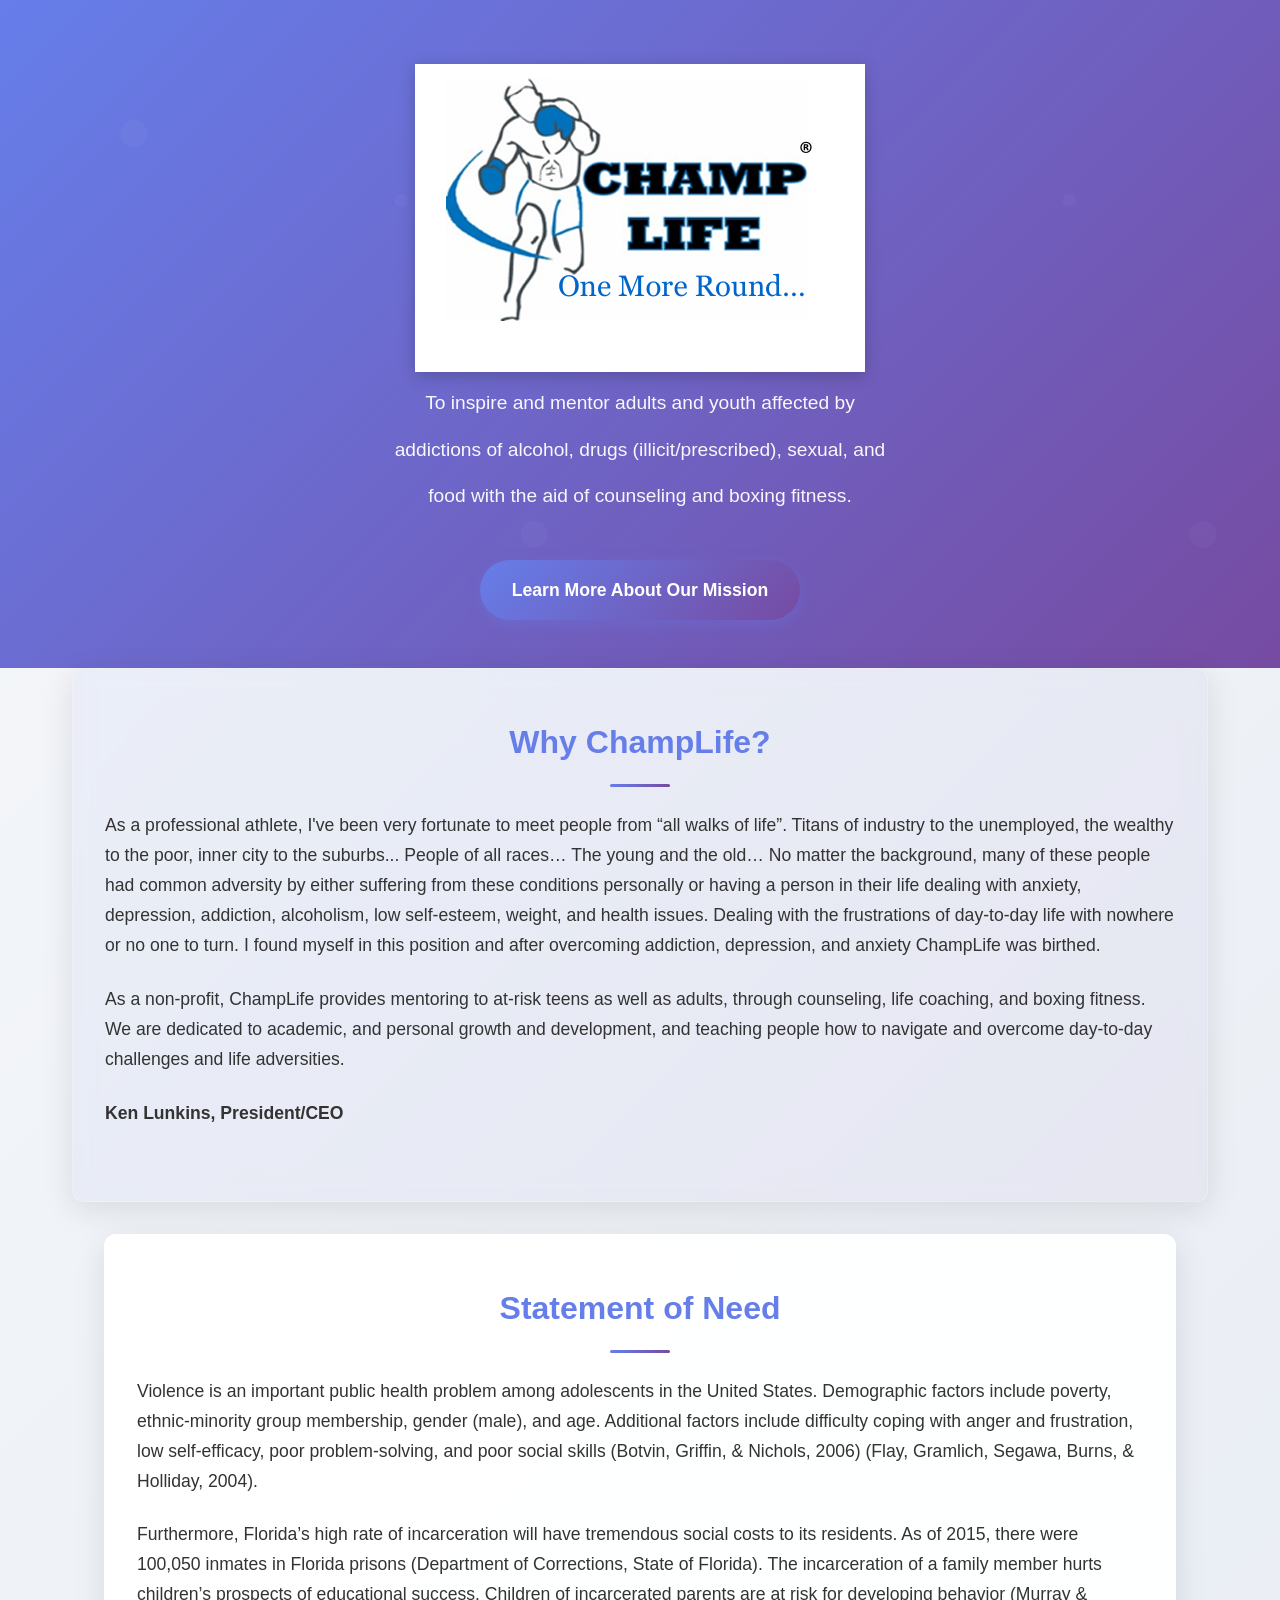
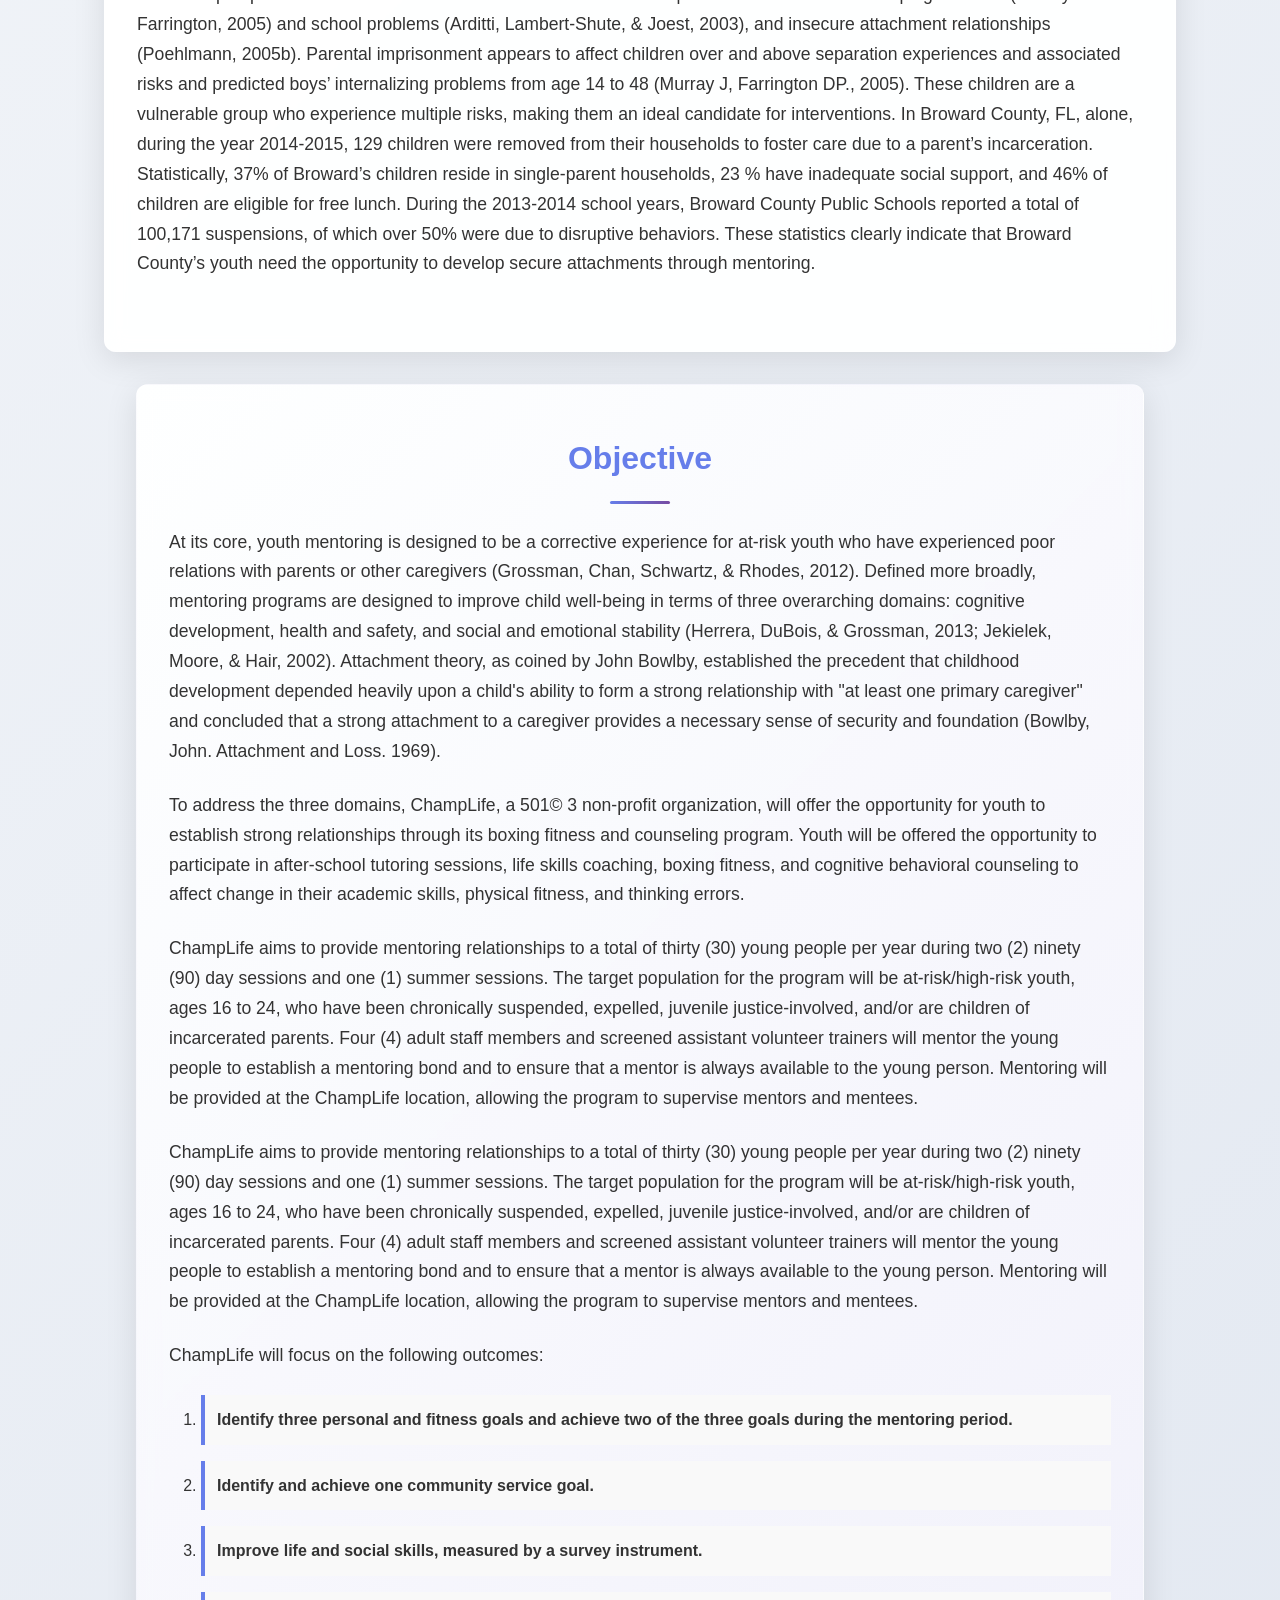
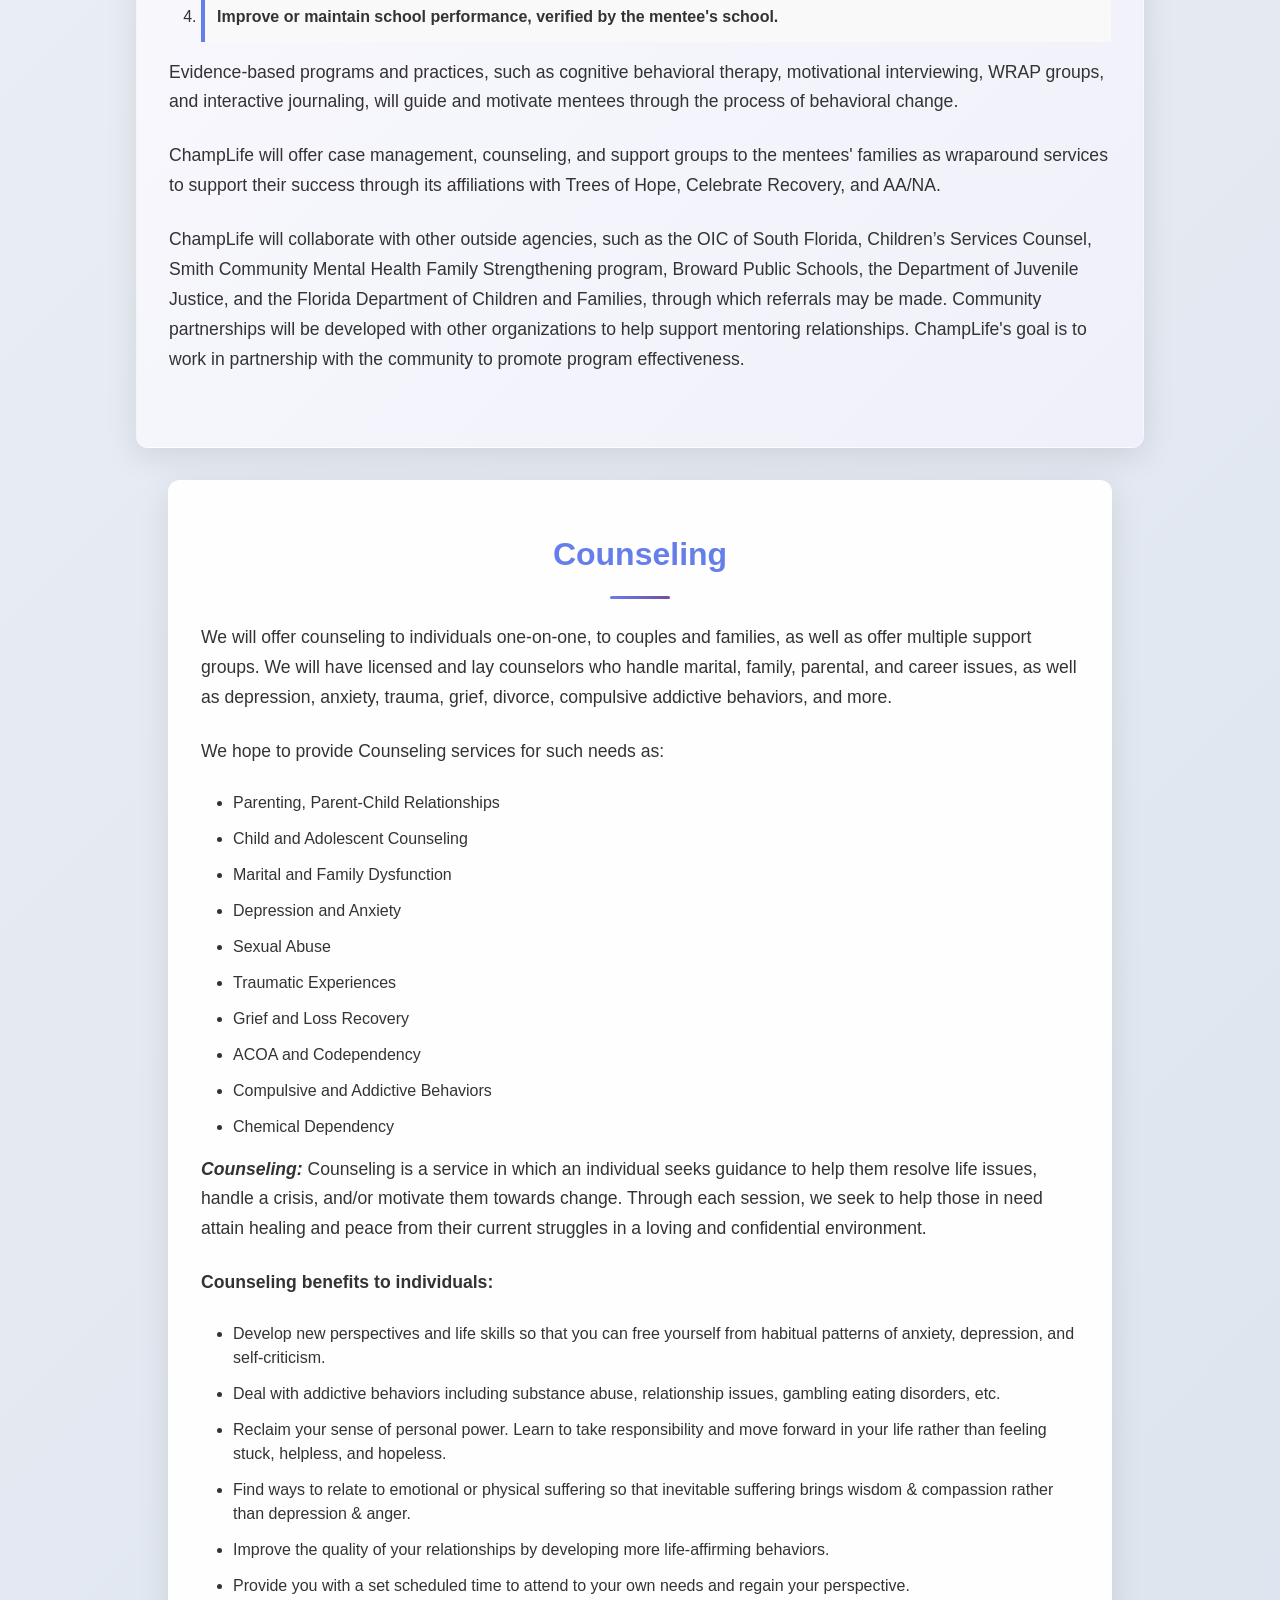
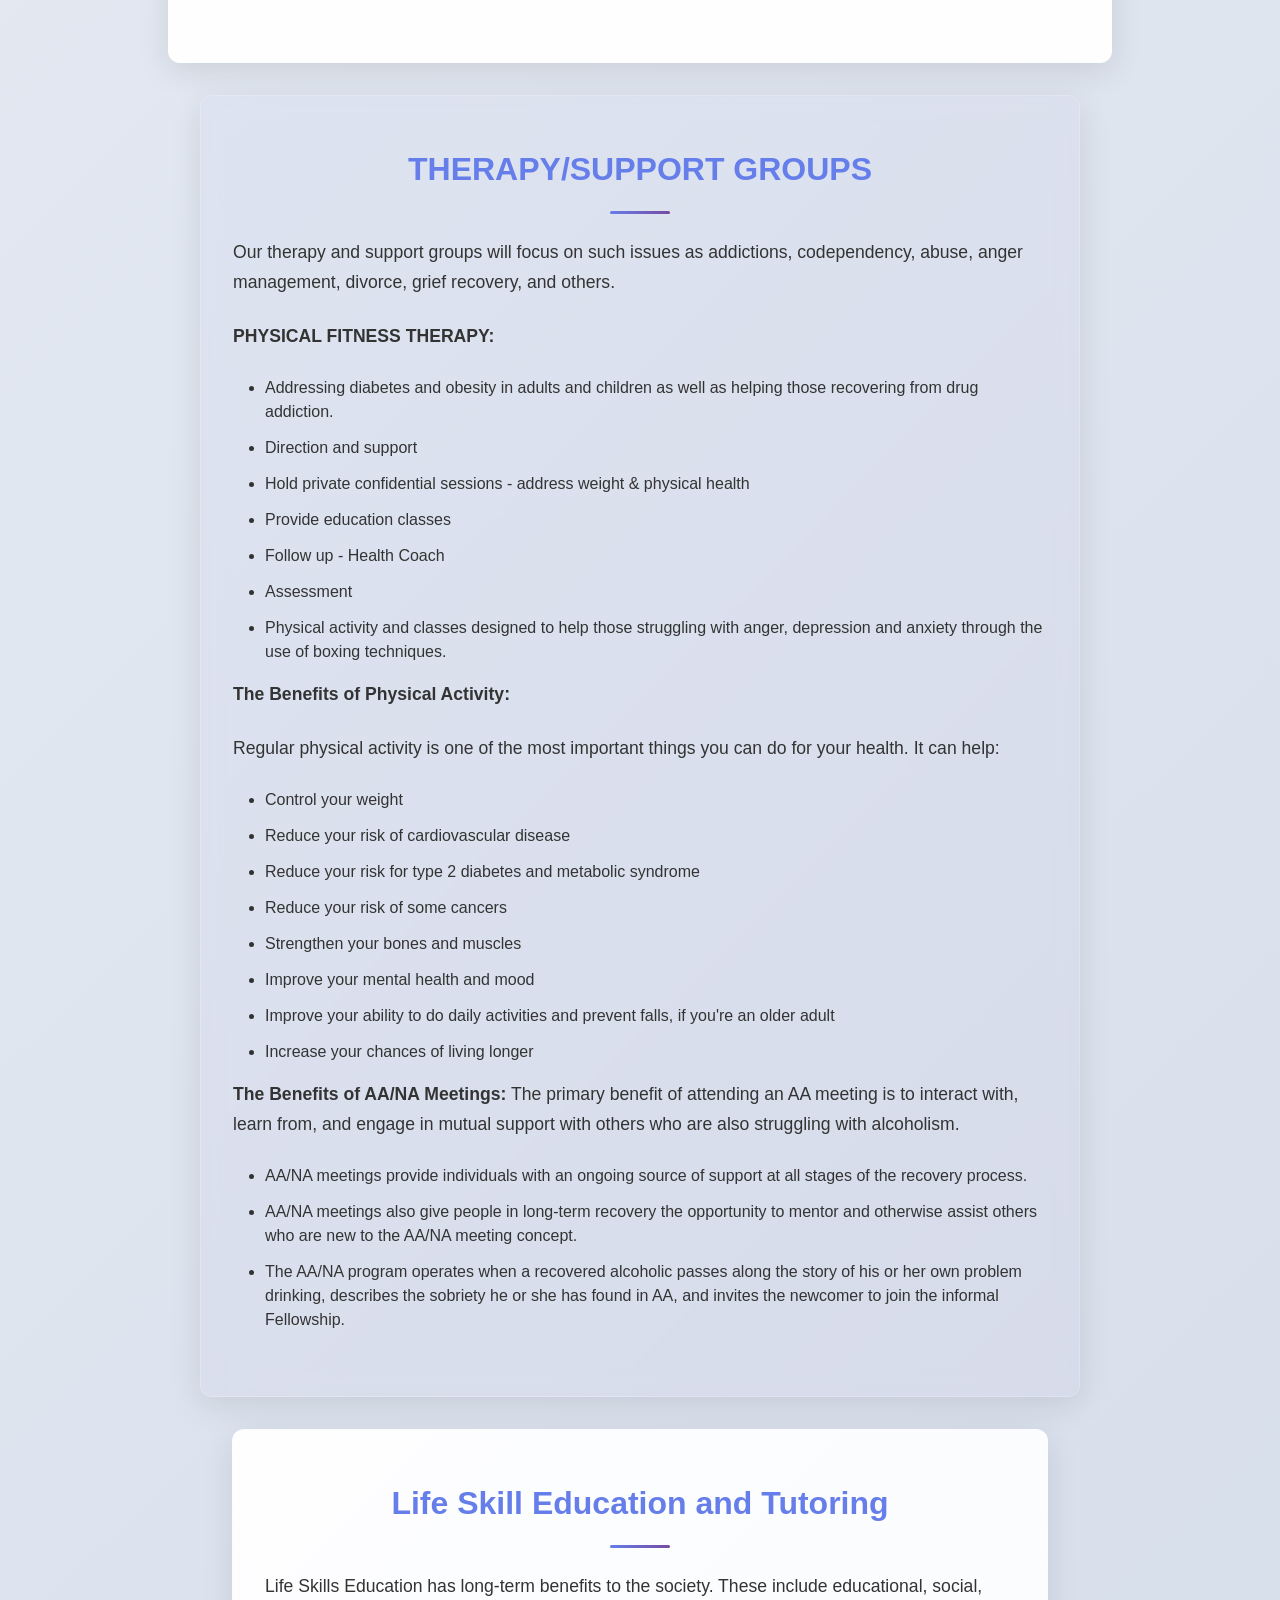
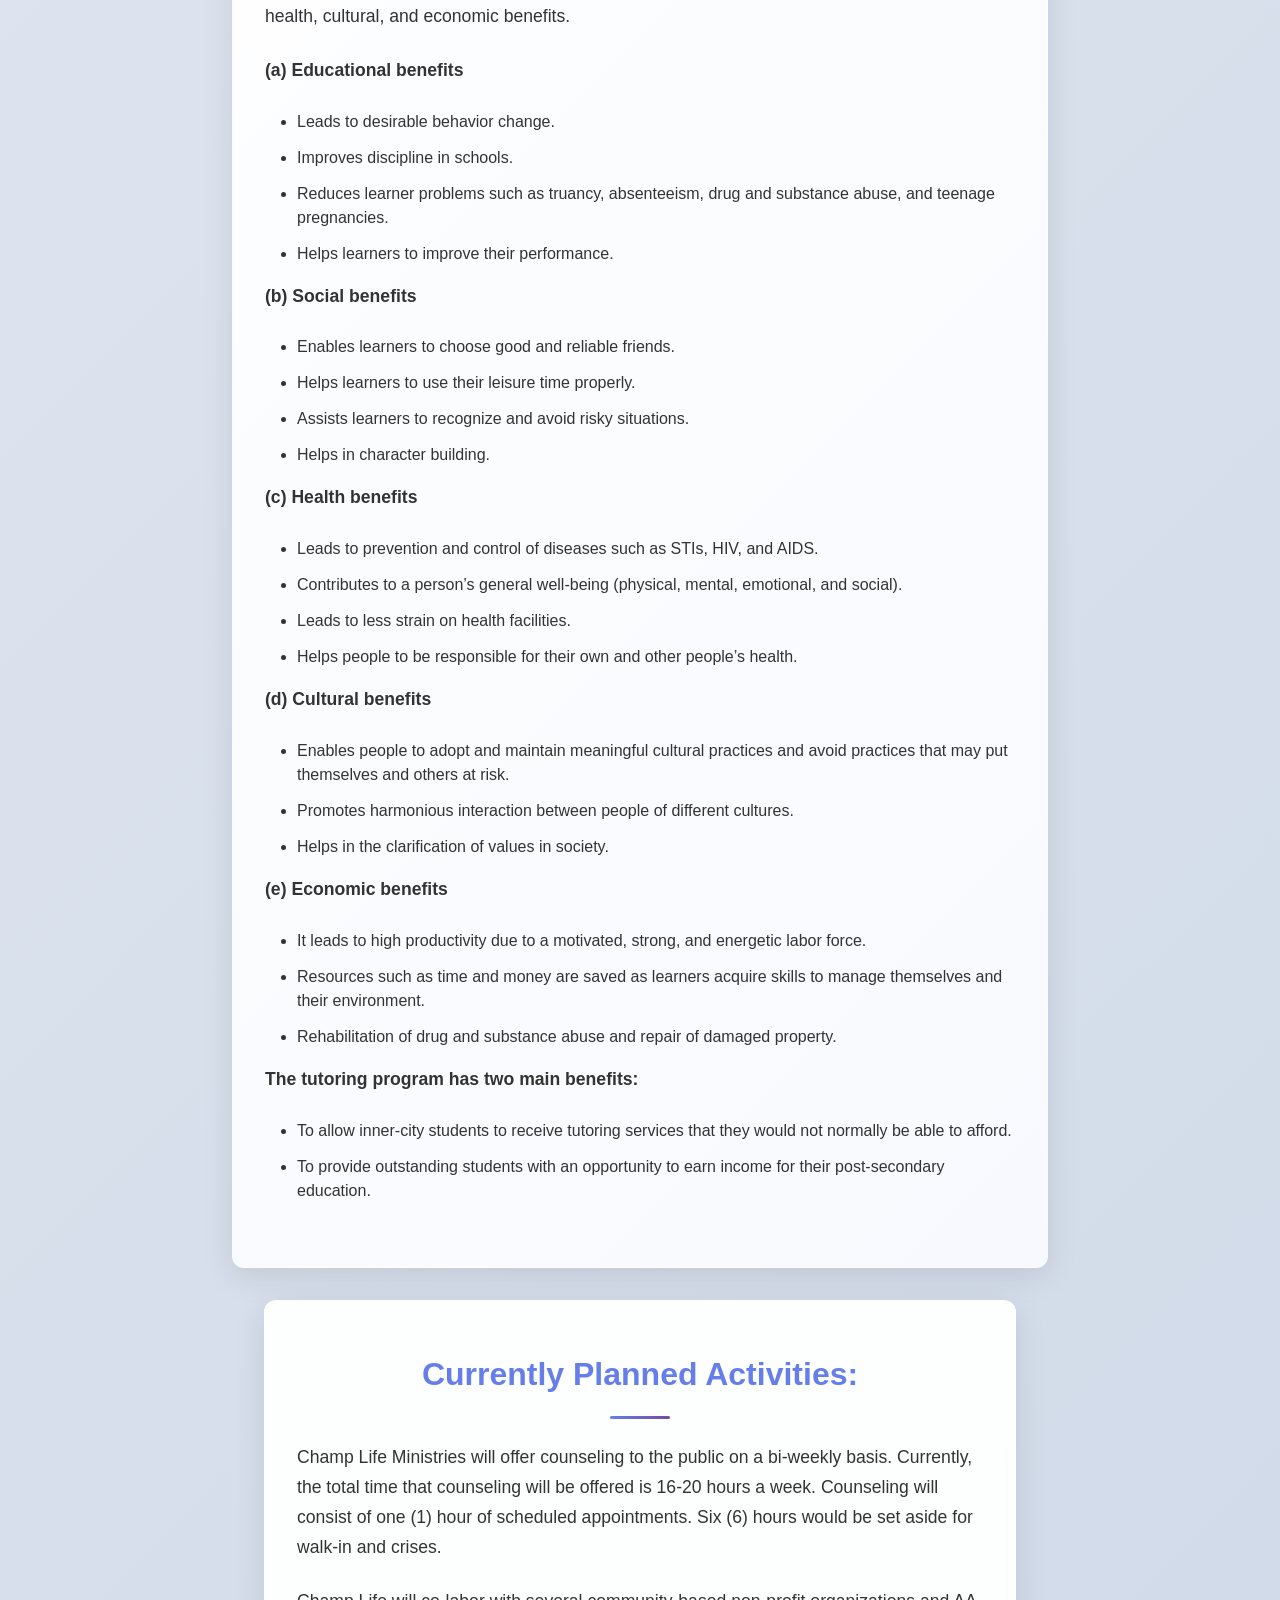
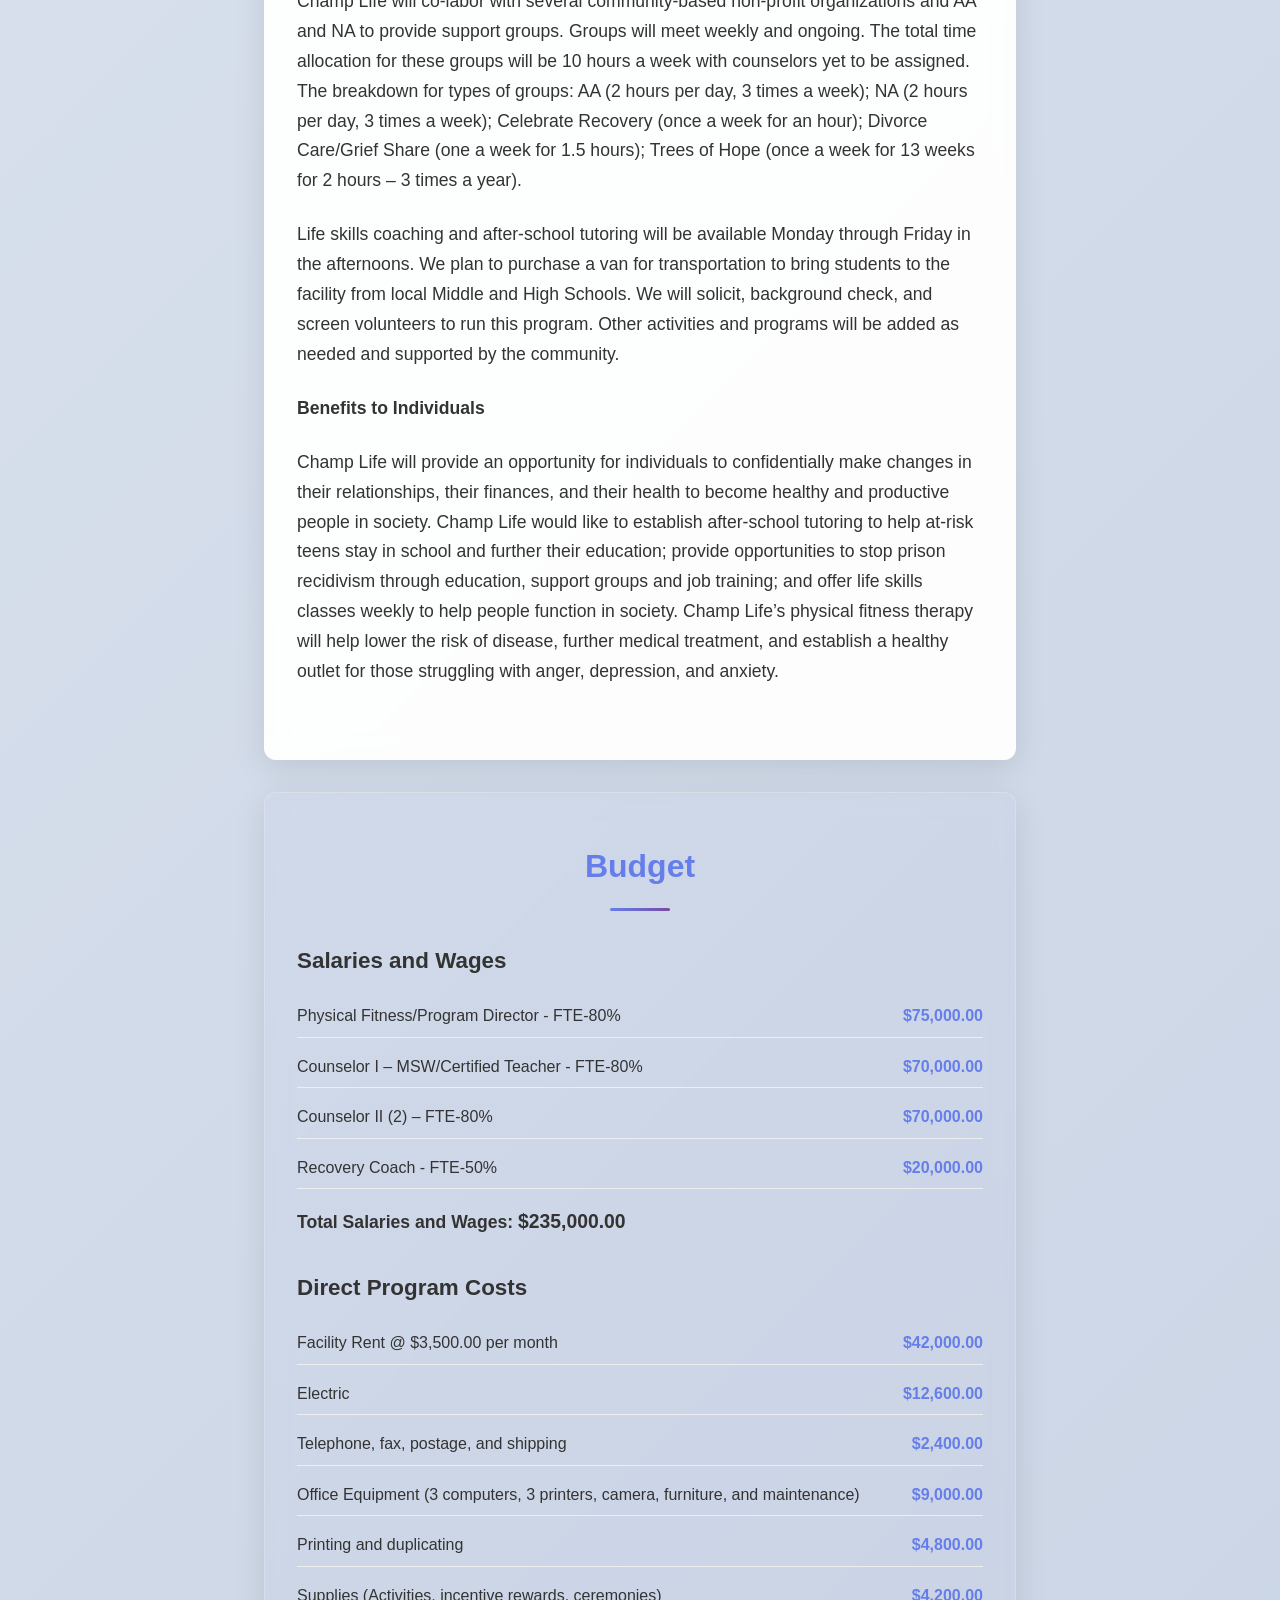
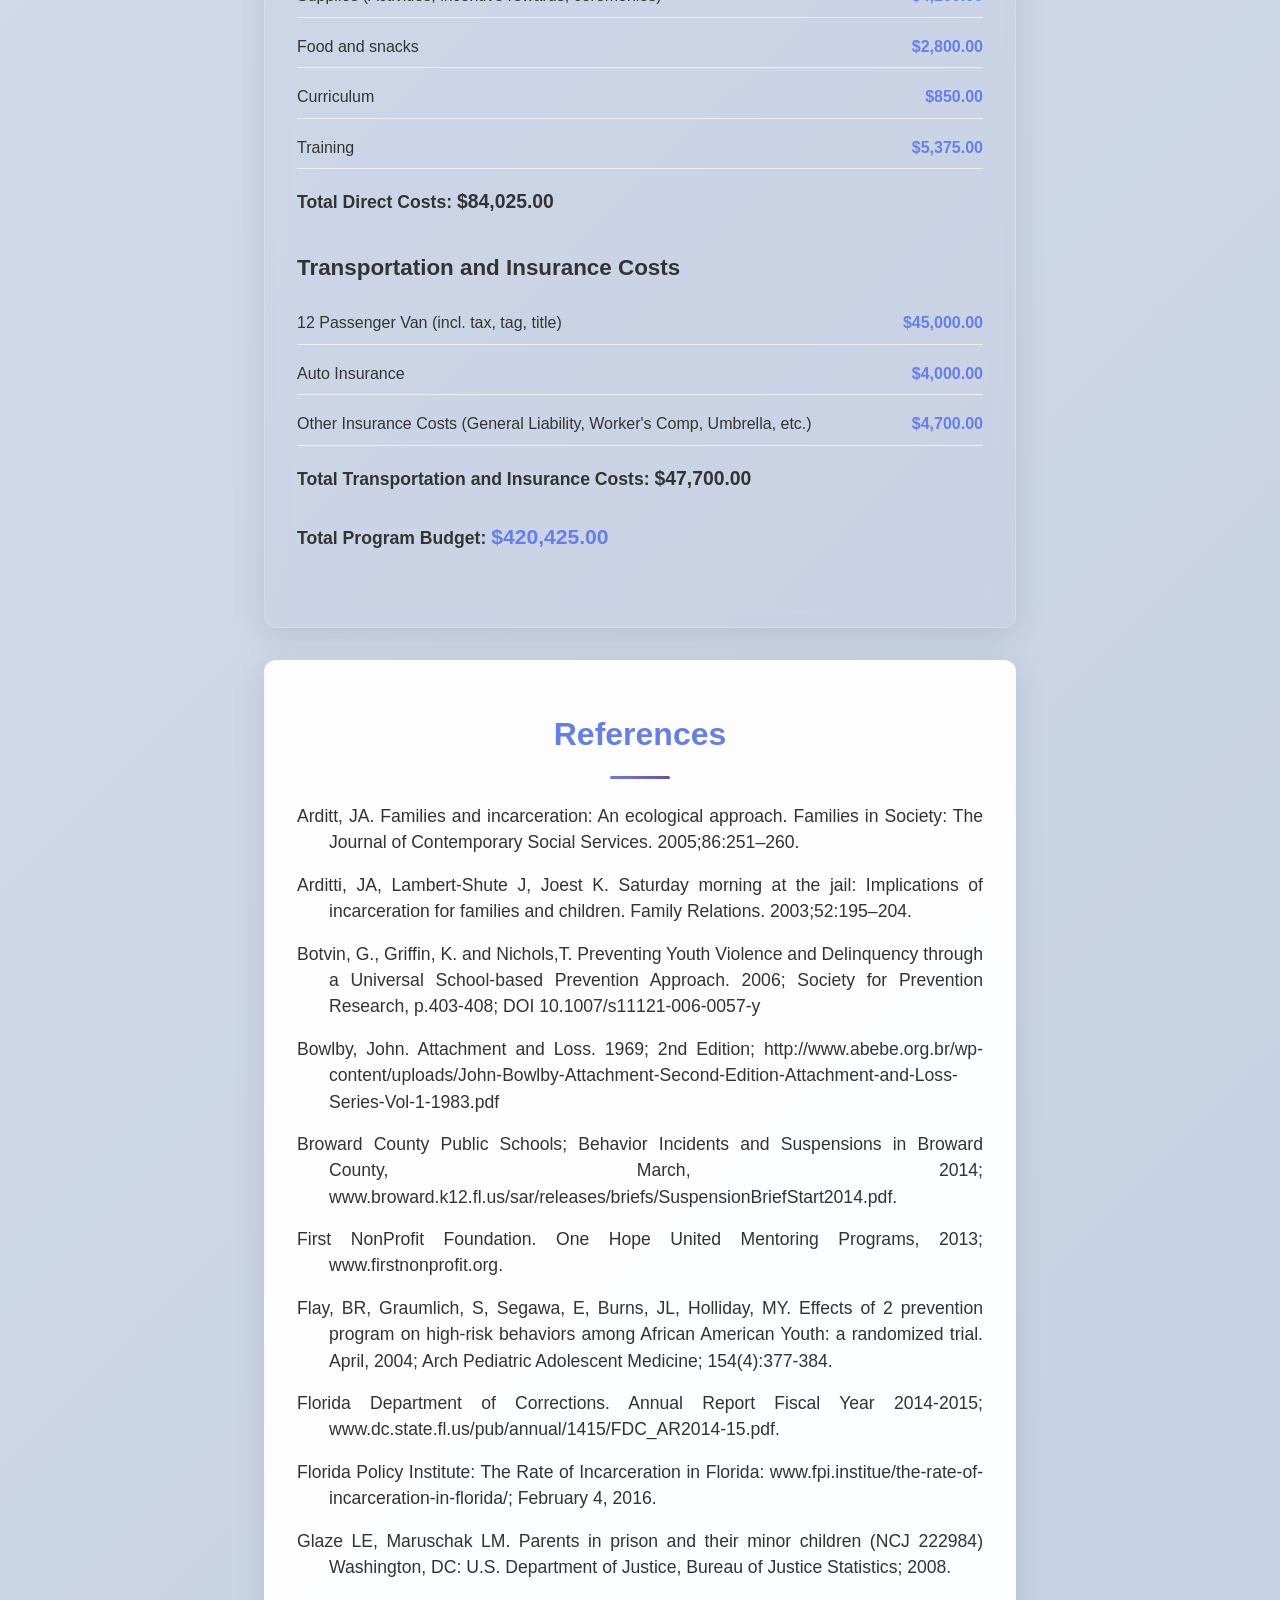
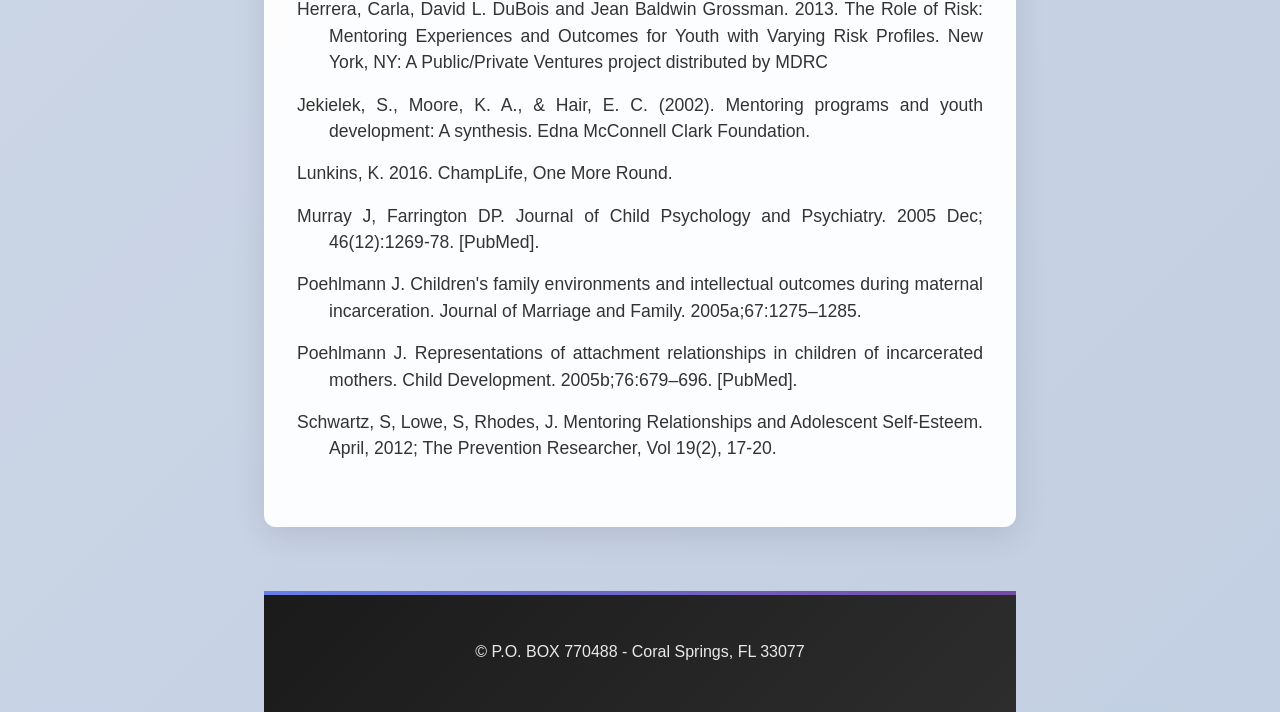
==== HTMLProject/index.html @ 0955415d "Add files via upload" ====
<!DOCTYPE html>
<html lang="en">
<head>
    <meta charset="UTF-8">
    <meta name="viewport" content="width=device-width, initial-scale=1.0">
    <link rel="stylesheet" href="css/style.css">
</head>
<body>
    <header>
        <img src="champlifelogo.png" alt="Champlife Logo" style="display: block; max-width: 100%; height: auto; margin: 0 auto;">
        <p>To inspire and mentor adults and youth affected by</p>
        <p>addictions of alcohol, drugs (illicit/prescribed), sexual, and</p>
        <p>food with the aid of counseling and boxing fitness.</p>
        <a href="#why" class="cta-button">Learn More About Our Mission</a>
    </header>


    <main class="container">
        <section class="why champlife" id="why">
            <h2>Why ChampLife?</h2>
            <p>As a professional athlete, I've been very fortunate to meet people from “all walks of life”. Titans 
of industry to the unemployed, the wealthy to the poor, inner city to the suburbs... People of all 
races… The young and the old…  No matter the background, many of these people had common 
adversity by either suffering from these conditions personally or having a person in their life 
dealing with anxiety, depression, addiction, alcoholism, low self-esteem, weight, and health 
issues. Dealing with the frustrations of day-to-day life with nowhere or no one to turn. I found 
myself in this position and after overcoming addiction, depression, and anxiety ChampLife was 
birthed.  </p>
            
            <p>As a non-profit, ChampLife provides mentoring to at-risk teens as well as adults, through 
counseling, life coaching, and boxing fitness. We are dedicated to academic, and personal 
growth and development, and teaching people how to navigate and overcome day-to-day 
challenges and life adversities.</p>
        <p class="author-line"><strong>Ken Lunkins, President/CEO</strong></p>
        </section>

         <main class="container">
        <section class="Statement of Need">
            <h2>Statement of Need</h2>
            <p>Violence is an important public health problem among adolescents in the United States.   
Demographic factors include poverty, ethnic-minority group membership, gender (male), and 
age.  Additional factors include difficulty coping with anger and frustration, low self-efficacy, 
poor problem-solving, and poor social skills <span class="reference-text">(Botvin, Griffin, & Nichols, 2006)</span> <span class="reference-text">(Flay, Gramlich, 
Segawa, Burns, & Holliday, 2004)</span>.</p>
            
            <p>Furthermore, Florida’s high rate of incarceration will have tremendous social costs to its 
residents.  As of 2015, there were 100,050 inmates in Florida prisons <span class="reference-text">(Department of Corrections, State of Florida)</span>. The incarceration of a family member hurts children’s prospects 
of educational success.  Children of incarcerated parents are at risk for developing behavior 
<span class="reference-text">(Murray & Farrington, 2005)</span> and school problems <span class="reference-text">(Arditti, Lambert-Shute, & Joest, 2003)</span>, and 
insecure attachment relationships <span class="reference-text">(Poehlmann, 2005b)</span>. Parental imprisonment appears to affect 
children over and above separation experiences and associated risks and predicted boys’ 
internalizing problems from age 14 to 48 <span class="reference-text">(Murray J, Farrington DP., 2005)</span>.  These children are a 
vulnerable group who experience multiple risks, making them an ideal candidate for 
interventions. In Broward County, FL, alone, during the year 2014-2015, 129 children were 
removed from their households to foster care due to a parent’s incarceration.  Statistically, 37% 
of Broward’s children reside in single-parent households, 23 % have inadequate social support, 
and 46% of children are eligible for free lunch. During the 2013-2014 school years, Broward 
County Public Schools reported a total of 100,171 suspensions, of which over 50% were due to  disruptive behaviors.  These statistics clearly indicate that Broward County’s youth need the 
opportunity to develop secure attachments through mentoring. </p>
        </section>

        <main class="container">
        <section class="objective">
            <h2>Objective</h2>
            <p>At its core, youth mentoring is designed to be a corrective experience for at-risk youth 
who have experienced poor relations with parents or other caregivers <span class="reference-text">(Grossman, Chan, 
Schwartz, & Rhodes, 2012)</span>. Defined more broadly, mentoring programs are designed to improve 
child well-being in terms of three overarching domains: cognitive development, health and 
safety, and social and emotional stability <span class="reference-text">(Herrera, DuBois, & Grossman, 2013; Jekielek, Moore, 
& Hair, 2002)</span>.  Attachment theory, as coined by John Bowlby, established the precedent that 
childhood development depended heavily upon a child's ability to form a strong relationship 
with "at least one primary caregiver" and concluded that a strong attachment to a caregiver 
provides a necessary sense of security and foundation <span class="reference-text">(Bowlby, John. Attachment and Loss. 
1969)</span>.</p>
            
            <p>To address the three domains, ChampLife, a 501© 3 non-profit organization, will offer 
the opportunity for youth to establish strong relationships through its boxing fitness and 
counseling program.  Youth will be offered the opportunity to participate in after-school tutoring 
sessions, life skills coaching, boxing fitness, and cognitive behavioral counseling to affect 
change in their academic skills, physical fitness, and thinking errors.</p>

            <p>ChampLife aims to provide mentoring relationships to a total of thirty (30) young people 
per year during two (2) ninety (90) day sessions and one (1) summer sessions. The target 
population for the program will be at-risk/high-risk youth, ages 16 to 24, who have been 
chronically suspended, expelled, juvenile justice-involved, and/or are children of incarcerated 
parents.  Four (4) adult staff members and screened assistant volunteer trainers will mentor the 
young people to establish a mentoring bond and to ensure that a mentor is always available to the 
young person.  Mentoring will be provided at the ChampLife location, allowing the program to 
supervise mentors and mentees. </p>

            <p>ChampLife aims to provide mentoring relationships to a total of thirty (30) young people 
per year during two (2) ninety (90) day sessions and one (1) summer sessions. The target 
population for the program will be at-risk/high-risk youth, ages 16 to 24, who have been 
chronically suspended, expelled, juvenile justice-involved, and/or are children of incarcerated 
parents.  Four (4) adult staff members and screened assistant volunteer trainers will mentor the 
young people to establish a mentoring bond and to ensure that a mentor is always available to the 
young person.  Mentoring will be provided at the ChampLife location, allowing the program to 
supervise mentors and mentees. </p>

            <p>ChampLife will focus on the following outcomes:</p>
            <ol class="objectives-list">
                <li><strong>Identify three personal and fitness goals and achieve two of the three goals during the mentoring period.</strong></li>
                <li><strong>Identify and achieve one community service goal.</strong></li>
                <li><strong>Improve life and social skills, measured by a survey instrument.</strong></li>
                <li><strong>Improve or maintain school performance, verified by the mentee's school.</strong></li>
            </ol>

            <p>Evidence-based programs and practices, such as cognitive behavioral therapy, motivational 
interviewing, WRAP groups, and interactive journaling, will guide and motivate mentees through 
the process of behavioral change.</p>   
<p>ChampLife will offer case management, counseling, and support groups to the mentees' 
families as wraparound services to support their success through its affiliations with Trees of 
Hope, Celebrate Recovery, and AA/NA.</p> 
<p>ChampLife will collaborate with other outside agencies, such as the OIC of South 
Florida, Children’s Services Counsel, Smith Community Mental Health Family Strengthening 
program, Broward Public Schools, the Department of Juvenile Justice, and the Florida 
Department of Children and Families, through which referrals may be made. Community 
partnerships will be developed with other organizations to help support mentoring relationships. 
ChampLife's goal is to work in partnership with the community to promote program 
effectiveness.</p>
        </section>

        <main class="container">
        <section class="counseling">
            <h2>Counseling</h2>
            <p>We will offer counseling to individuals one-on-one, to couples and families, as well as 
offer multiple support groups. We will have licensed and lay counselors who handle marital, 
family, parental, and career issues, as well as depression, anxiety, trauma, grief, divorce, 
compulsive addictive behaviors, and more.  </p>
<p>We hope to provide Counseling services for such needs as:</p>
            <ul class="services-list">
                <li>Parenting, Parent-Child Relationships</li>
                <li>Child and Adolescent Counseling</li>
                <li>Marital and Family Dysfunction</li>
                <li>Depression and Anxiety</li>
                <li>Sexual Abuse</li>
                <li>Traumatic Experiences</li>
                <li>Grief and Loss Recovery</li>
                <li>ACOA and Codependency</li>
                <li>Compulsive and Addictive Behaviors</li>
                <li>Chemical Dependency</li>
            </ul>
            
            <p><strong><em>Counseling:</em></strong> Counseling is a service in which an individual seeks guidance to help them resolve 
life issues, handle a crisis, and/or motivate them towards change. Through each session, we seek to help those in need attain healing and peace from their current struggles in a loving and 
confidential environment.</p>

            <p><strong>Counseling benefits to individuals:</strong></p>
            <ul class="benefits-list">
                <li>Develop new perspectives and life skills so that you can free yourself from habitual patterns of anxiety, depression, and self-criticism.</li>
                <li>Deal with addictive behaviors including substance abuse, relationship issues, gambling eating disorders, etc.</li>
                <li>Reclaim your sense of personal power.  Learn to take responsibility and move forward in your life rather than feeling stuck, helpless, and hopeless.</li>
                <li>Find ways to relate to emotional or physical suffering so that inevitable suffering brings wisdom & compassion rather than depression & anger.</li>
                <li>Improve the quality of your relationships by developing more life-affirming behaviors.</li>
                <li>Provide you with a set scheduled time to attend to your own needs and regain your perspective.</li>
            </ul>
        </section>

        <main class="container">
        <section class="therapy">
            <h2>THERAPY/SUPPORT GROUPS</h2>
            <p>Our therapy and support groups will focus on such issues as addictions, codependency, 
abuse, anger management, divorce, grief recovery, and others. </p>
            <p><strong>PHYSICAL FITNESS THERAPY:</strong></p>
            <ul class="services-list">
                <li>Addressing diabetes and obesity in adults and children as well as helping those recovering from drug addiction.</li>
                <li>Direction and support</li>
                <li>Hold private confidential sessions - address weight & physical health</li>
                <li>Provide education classes</li>
                <li>Follow up - Health Coach</li>
                <li>Assessment</li>
                <li>Physical activity and classes designed to help those struggling with anger, depression and anxiety through the use of boxing techniques.</li>
            </ul>
            
            <p><strong>The Benefits of Physical Activity:</strong></p>
            <p>Regular physical activity is one of the most important things you can do for your health. 
It can help:</p>
            <ul class="benefits-list">
                <li>Control your weight</li>
                <li>Reduce your risk of cardiovascular disease</li>
                <li>Reduce your risk for type 2 diabetes and metabolic syndrome</li>
                <li>Reduce your risk of some cancers</li>
                <li>Strengthen your bones and muscles</li>
                <li>Improve your mental health and mood</li>
                <li>Improve your ability to do daily activities and prevent falls, if you're an older adult</li>
                <li>Increase your chances of living longer</li>
            </ul>
            <p><strong>The Benefits of AA/NA Meetings:</strong> The primary benefit of attending an AA meeting is to interact with, learn from, and 
engage in mutual support with others who are also struggling with alcoholism.</p>
            <ul class="benefits-list">
                <li>AA/NA meetings provide individuals with an ongoing source of support at all stages of the recovery process.</li>
                <li>AA/NA meetings also give people in long-term recovery the opportunity to mentor and otherwise assist others who are new to the AA/NA meeting concept.</li>
                <li>The AA/NA program operates when a recovered alcoholic passes along the story of his or her own problem drinking, describes the sobriety he or she has found in AA, and invites the newcomer to join the informal Fellowship.</li>
            </ul>
        </section>


        <main class="container">
        <section class="life skills">
            <h2>Life Skill Education and Tutoring</h2>
            <p>Life Skills Education has long-term benefits to the society. These include educational, social, 
health, cultural, and economic benefits.</p>
            <p><strong>(a) Educational benefits</strong></p>
            <ul class="benefits-list">
                <li>Leads to desirable behavior change.</li>
                <li>Improves discipline in schools.</li>
                <li>Reduces learner problems such as truancy, absenteeism, drug and substance abuse, and teenage pregnancies.</li>
                <li>Helps learners to improve their performance.</li>
            </ul>
            <p><strong>(b) Social benefits</strong></p>
            <ul class="benefits-list">
                <li>Enables learners to choose good and reliable friends.</li>
                <li>Helps learners to use their leisure time properly.</li>
                <li>Assists learners to recognize and avoid risky situations.</li>
                <li>Helps in character building.</li>
            </ul>
            <p><strong>(c) Health benefits</strong></p>
            <ul class="benefits-list">
                <li>Leads to prevention and control of diseases such as STIs, HIV, and AIDS.</li>
                <li>Contributes to a person’s general well-being (physical, mental, emotional, and social).</li>
                <li>Leads to less strain on health facilities.</li>
                <li>Helps people to be responsible for their own and other people’s health.</li>
            </ul>
            <p><strong>(d) Cultural benefits</strong></p>
            <ul class="benefits-list">
                <li>Enables people to adopt and maintain meaningful cultural practices and avoid practices that may put themselves and others at risk.</li>
                <li>Promotes harmonious interaction between people of different cultures.</li>
                <li>Helps in the clarification of values in society.</li>
            </ul>
            <p><strong>(e) Economic benefits</strong></p>
            <ul class="benefits-list">
                <li>It leads to high productivity due to a motivated, strong, and energetic labor force.</li>
                <li>Resources such as time and money are saved as learners acquire skills to manage themselves and their environment.</li>
                <li>Rehabilitation of drug and substance abuse and repair of damaged property.</li>
            </ul>
            
            <p><strong>The tutoring program has two main benefits:</strong></p>
            <ul class="benefits-list">
                <li>To allow inner-city students to receive tutoring services that they would not normally be able to afford.</li>
                <li>To provide outstanding students with an opportunity to earn income for their post-secondary education.</li>
            </ul>
        </section>

    <main class="container">
        <section class="future plans">
            <h2>Currently Planned Activities:</h2>
            <p>Champ Life Ministries will offer counseling to the public on a bi-weekly basis. Currently, 
the total time that counseling will be offered is 16-20 hours a week. Counseling will consist of 
one (1) hour of scheduled appointments.  Six (6) hours would be set aside for walk-in and crises. </p>
            
            <p>Champ Life will co-labor with several community-based non-profit organizations and 
AA and NA to provide support groups. Groups will meet weekly and ongoing. The total time 
allocation for these groups will be 10 hours a week with counselors yet to be assigned.  The 
breakdown for types of groups: AA (2 hours per day, 3 times a week); NA (2 hours per day, 3 
times a week); Celebrate Recovery (once a week for an hour); Divorce Care/Grief Share (one a 
week for 1.5 hours); Trees of Hope (once a week for 13 weeks for 2 hours – 3 times a year).</p>
            <p>Life skills coaching and after-school tutoring will be available Monday through Friday in 
the afternoons.  We plan to purchase a van for transportation to bring students to the facility from 
local Middle and High Schools.  We will solicit, background check, and screen volunteers to run 
this program. Other activities and programs will be added as needed and supported by the 
community.</p>
        <p><strong>Benefits to Individuals</strong></p>
        <p>Champ Life will provide an opportunity for individuals to confidentially make changes in 
their relationships, their finances, and their health to become healthy and productive people in 
society. Champ Life would like to establish after-school tutoring to help at-risk teens stay in 
school and further their education; provide opportunities to stop prison recidivism through 
education, support groups and job training; and offer life skills classes weekly to help people 
function in society. Champ Life’s physical fitness therapy will help lower the risk of disease, 
further medical treatment, and establish a healthy outlet for those struggling with anger, 
depression, and anxiety.</p>
        </section>

        <section class="budget">
            <h2>Budget</h2>
            <h3>Salaries and Wages</h3>
            <ul class="budget-list">
                <li>Physical Fitness/Program Director - FTE-80% <span class="amount">$75,000.00</span></li>
                <li>Counselor I – MSW/Certified Teacher - FTE-80% <span class="amount">$70,000.00</span></li>
                <li>Counselor II (2) – FTE-80% <span class="amount">$70,000.00</span></li>
                <li>Recovery Coach - FTE-50% <span class="amount">$20,000.00</span></li>
            </ul>
            <p><strong>Total Salaries and Wages:</strong> <span class="total">$235,000.00</span></p>

            <h3>Direct Program Costs</h3>
            <ul class="budget-list">
                <li>Facility Rent @ $3,500.00 per month <span class="amount">$42,000.00</span></li>
                <li>Electric <span class="amount">$12,600.00</span></li>
                <li>Telephone, fax, postage, and shipping <span class="amount">$2,400.00</span></li>
                <li>Office Equipment (3 computers, 3 printers, camera, furniture, and maintenance) <span class="amount">$9,000.00</span></li>
                <li>Printing and duplicating <span class="amount">$4,800.00</span></li>
                <li>Supplies (Activities, incentive rewards, ceremonies) <span class="amount">$4,200.00</span></li>
                <li>Food and snacks <span class="amount">$2,800.00</span></li>
                <li>Curriculum <span class="amount">$850.00</span></li>
                <li>Training <span class="amount">$5,375.00</span></li>
            </ul>
            <p><strong>Total Direct Costs:</strong> <span class="total">$84,025.00</span></p>

            <h3>Transportation and Insurance Costs</h3>
            <ul class="budget-list">
                <li>12 Passenger Van (incl. tax, tag, title) <span class="amount">$45,000.00</span></li>
                <li>Auto Insurance <span class="amount">$4,000.00</span></li>
                <li>Other Insurance Costs (General Liability, Worker's Comp, Umbrella, etc.) <span class="amount">$4,700.00</span></li>
            </ul>
            <p><strong>Total Transportation and Insurance Costs:</strong> <span class="total">$47,700.00</span></p>

            <p><strong>Total Program Budget:</strong> <span class="grand-total">$420,425.00</span></p>
        </section>


        <section class="references">
            <h2>References</h2>
            <div class="bibliography">
                <p>Arditt, JA. Families and incarceration: An ecological approach. Families in Society: The Journal of Contemporary Social Services. 2005;86:251–260.</p>
                <p>Arditti, JA, Lambert-Shute J, Joest K. Saturday morning at the jail: Implications of incarceration for families and children. Family Relations. 2003;52:195–204.</p>
                <p>Botvin, G., Griffin, K. and Nichols,T. Preventing Youth Violence and Delinquency through a Universal School-based Prevention Approach. 2006; Society for Prevention Research, p.403-408; DOI 10.1007/s11121-006-0057-y</p>
                <p>Bowlby, John. Attachment and Loss. 1969; 2nd Edition; http://www.abebe.org.br/wp-content/uploads/John-Bowlby-Attachment-Second-Edition-Attachment-and-Loss-Series-Vol-1-1983.pdf</p>
                <p>Broward County Public Schools; Behavior Incidents and Suspensions in Broward County, March, 2014; www.broward.k12.fl.us/sar/releases/briefs/SuspensionBriefStart2014.pdf.</p>
                <p>First NonProfit Foundation. One Hope United Mentoring Programs, 2013; www.firstnonprofit.org.</p>
                <p>Flay, BR, Graumlich, S, Segawa, E, Burns, JL, Holliday, MY. Effects of 2 prevention program on high-risk behaviors among African American Youth: a randomized trial. April, 2004; Arch Pediatric Adolescent Medicine; 154(4):377-384.</p>
                <p>Florida Department of Corrections. Annual Report Fiscal Year 2014-2015; www.dc.state.fl.us/pub/annual/1415/FDC_AR2014-15.pdf.</p>
                <p>Florida Policy Institute: The Rate of Incarceration in Florida: www.fpi.institue/the-rate-of-incarceration-in-florida/; February 4, 2016.</p>
                <p>Glaze LE, Maruschak LM. Parents in prison and their minor children (NCJ 222984) Washington, DC: U.S. Department of Justice, Bureau of Justice Statistics; 2008.</p>
                <p>Herrera, Carla, David L. DuBois and Jean Baldwin Grossman. 2013. The Role of Risk: Mentoring Experiences and Outcomes for Youth with Varying Risk Profiles. New York, NY: A Public/Private Ventures project distributed by MDRC</p>
                <p>Jekielek, S., Moore, K. A., & Hair, E. C. (2002). Mentoring programs and youth development: A synthesis. Edna McConnell Clark Foundation.</p>
                <p>Lunkins, K. 2016. ChampLife, One More Round.</p>
                <p>Murray J, Farrington DP. Journal of Child Psychology and Psychiatry. 2005 Dec; 46(12):1269-78. [PubMed].</p>
                <p>Poehlmann J. Children's family environments and intellectual outcomes during maternal incarceration. Journal of Marriage and Family. 2005a;67:1275–1285.</p>
                <p>Poehlmann J. Representations of attachment relationships in children of incarcerated mothers. Child Development. 2005b;76:679–696. [PubMed].</p>
                <p>Schwartz, S, Lowe, S, Rhodes, J. Mentoring Relationships and Adolescent Self-Esteem. April, 2012; The Prevention Researcher, Vol 19(2), 17-20.</p>
            </div>
        </section>

        <footer class="page-footer">
            <p>&copy; P.O. BOX 770488 - Coral Springs, FL 33077</p>
        </footer>
    </main>
</body>
</html>
---- HTMLProject/css/style.css ----
/* Global Styles */
* {
    margin: 0;
    padding: 0;
    box-sizing: border-box;
}

body {
    font-family: 'Segoe UI', Tahoma, Geneva, Verdana, sans-serif;
    line-height: 1.6;
    color: #333;
    background: linear-gradient(135deg, #f5f7fa 0%, #c3cfe2 100%);
    min-height: 100vh;
}

/* Header - Hero Section */
header {
    background: linear-gradient(135deg, #667eea 0%, #764ba2 100%);
    color: white;
    padding: 4rem 2rem 3rem;
    text-align: center;
    position: relative;
    overflow: hidden;
}

header::before {
    content: '';
    position: absolute;
    top: 0;
    left: 0;
    right: 0;
    bottom: 0;
    background: url('data:image/svg+xml,<svg xmlns="http://www.w3.org/2000/svg" viewBox="0 0 100 100"><circle cx="20" cy="20" r="2" fill="rgba(255,255,255,0.1)"/><circle cx="80" cy="80" r="2" fill="rgba(255,255,255,0.1)"/><circle cx="60" cy="30" r="1" fill="rgba(255,255,255,0.1)"/></svg>') repeat;
    opacity: 0.3;
}

header img {
    max-width: 200px;
    height: auto;
    margin-bottom: 2rem;
    filter: drop-shadow(0 4px 8px rgba(0,0,0,0.2));
}

header p {
    font-size: 1.2rem;
    margin: 1rem 0;
    max-width: 600px;
    margin-left: auto;
    margin-right: auto;
    opacity: 0.95;
}

header .author-line {
    font-size: 1rem;
    margin-top: 2rem;
    font-weight: 300;
    opacity: 0.9;
    border-top: 1px solid rgba(255,255,255,0.2);
    padding-top: 1rem;
    max-width: 400px;
    margin-left: auto;
    margin-right: auto;
}

/* Navigation */
nav, .main-nav {
    background-color: #1a1a1a;
    padding: 1rem 2rem;
    box-shadow: 0 2px 10px rgba(0,0,0,0.1);
}

nav a, .main-nav a {
    color: #ffffff;
    text-decoration: none;
    margin-right: 2rem;
    transition: all 0.3s ease;
    font-weight: 500;
}

nav a:hover, .main-nav a:hover {
    color: #667eea;
    transform: translateY(-1px);
}

.main-nav ul {
    list-style: none;
    display: flex;
    flex-wrap: wrap;
    gap: 2rem;
    justify-content: center;
    max-width: 800px;
    margin: 0 auto;
}

nav a, .main-nav a {
    color: white;
    text-decoration: none;
    margin-right: 2rem;
    transition: color 0.3s ease;
}

nav a:hover, .main-nav a:hover {
    color: #667eea;
}

.main-nav ul {
    list-style: none;
    display: flex;
    flex-wrap: wrap;
    gap: 2rem;
}

/* Container */
.container {
    max-width: 1200px;
    margin: 0 auto;
    padding: 0 2rem;
}

/* Sections */
section {
    background: rgba(255, 255, 255, 0.95);
    padding: 3rem 2rem;
    margin-bottom: 2rem;
    border-radius: 12px;
    box-shadow: 0 8px 32px rgba(0,0,0,0.1);
    backdrop-filter: blur(10px);
    border: 1px solid rgba(255,255,255,0.2);
    transition: transform 0.3s ease, box-shadow 0.3s ease;
}

section:hover {
    transform: translateY(-2px);
    box-shadow: 0 12px 40px rgba(0,0,0,0.15);
}

section h2 {
    color: #667eea;
    margin-top: 0;
    margin-bottom: 1.5rem;
    font-size: 2rem;
    font-weight: 700;
    text-align: center;
    position: relative;
}

section h2::after {
    content: '';
    display: block;
    width: 60px;
    height: 3px;
    background: linear-gradient(90deg, #667eea, #764ba2);
    margin: 1rem auto 0;
    border-radius: 2px;
}

section h3 {
    color: #333;
    margin-top: 2rem;
    margin-bottom: 1rem;
    font-size: 1.4rem;
    font-weight: 600;
}

section p {
    margin-bottom: 1.5rem;
    font-size: 1.1rem;
    line-height: 1.7;
}

section.logo {
    text-align: center;
    background: linear-gradient(135deg, rgba(255,255,255,0.9) 0%, rgba(255,255,255,0.7) 100%);
}

section.why {
    background: linear-gradient(135deg, rgba(102, 126, 234, 0.05) 0%, rgba(118, 75, 162, 0.05) 100%);
}

section.objective {
    background: linear-gradient(135deg, rgba(255,255,255,0.95) 0%, rgba(240,240,250,0.95) 100%);
}

section.therapy {
    background: linear-gradient(135deg, rgba(102, 126, 234, 0.03) 0%, rgba(118, 75, 162, 0.03) 100%);
}

section.life {
    background: linear-gradient(135deg, rgba(255,255,255,0.95) 0%, rgba(250,250,255,0.95) 100%);
}

section.budget {
    background: linear-gradient(135deg, rgba(102, 126, 234, 0.02) 0%, rgba(118, 75, 162, 0.02) 100%);
}

section.references {
    background: rgba(255, 255, 255, 0.95);
}

.objectives-list {
    list-style-type: decimal;
    margin-left: 2rem;
    margin-top: 1rem;
    margin-bottom: 1rem;
}

.objectives-list li {
    margin-bottom: 1rem;
    padding: 0.75rem;
    background-color: #f9f9f9;
    border-left: 4px solid #667eea;
    line-height: 1.6;
}

.services-list {
    list-style-type: disc;
    margin-left: 2rem;
    margin-top: 1rem;
    margin-bottom: 1rem;
}

.services-list li {
    margin-bottom: 0.75rem;
    line-height: 1.5;
}

.benefits-list {
    list-style-type: disc;
    margin-left: 2rem;
    margin-top: 1rem;
    margin-bottom: 1rem;
}

.benefits-list li {
    margin-bottom: 0.75rem;
    line-height: 1.5;
}

.budget-list {
    list-style-type: none;
    margin-left: 0;
    margin-top: 1rem;
    margin-bottom: 1rem;
}

.budget-list li {
    display: flex;
    justify-content: space-between;
    padding: 0.5rem 0;
    border-bottom: 1px solid #eee;
}

.amount {
    font-weight: bold;
    color: #667eea;
}

.total {
    font-weight: bold;
    font-size: 1.1em;
    color: #333;
}

.grand-total {
    font-weight: bold;
    font-size: 1.2em;
    color: #667eea;
}

.references-list {
    list-style-type: decimal;
    margin-left: 2rem;
    margin-top: 1rem;
    margin-bottom: 1rem;
}

.references-list li {
    margin-bottom: 1rem;
    line-height: 1.5;
    text-align: justify;
}

.bibliography {
    margin-top: 1rem;
}

.bibliography p {
    margin-bottom: 1rem;
    line-height: 1.5;
    text-indent: -2rem;
    margin-left: 2rem;
    text-align: justify;
}

/* Text Formatting */
h2 {
    color: #667eea;
    margin-top: 1.5rem;
    margin-bottom: 1rem;
}

h3 {
    color: #555;
    margin-top: 1rem;
    margin-bottom: 0.5rem;
}

p {
    margin-bottom: 1rem;
}

code {
    background-color: #f0f0f0;
    padding: 2px 6px;
    border-radius: 3px;
    font-family: 'Courier New', monospace;
    color: #d63384;
    display: block;
    margin: 10px 0;
    padding: 10px;
    overflow-x: auto;
}

/* Lists */
ul, ol, dl {
    margin-left: 2rem;
    margin-bottom: 1rem;
}

li {
    margin-bottom: 0.5rem;
}

dt {
    font-weight: bold;
    margin-top: 0.5rem;
}

dd {
    margin-left: 2rem;
    margin-bottom: 0.5rem;
}

/* Links */
a {
    color: #667eea;
    text-decoration: none;
    transition: color 0.3s ease;
}

a:hover {
    color: #764ba2;
    text-decoration: underline;
}

/* Forms */
form {
    display: flex;
    flex-direction: column;
    gap: 1rem;
}

label {
    font-weight: bold;
    margin-top: 0.5rem;
}

input[type="text"],
input[type="email"],
input[type="password"],
input[type="number"],
input[type="date"],
input[type="color"],
input[type="file"],
textarea {
    padding: 0.75rem;
    border: 1px solid #ddd;
    border-radius: 4px;
    font-size: 1rem;
    transition: border-color 0.3s ease;
}

input[type="text"]:focus,
input[type="email"]:focus,
input[type="password"]:focus,
input[type="number"]:focus,
input[type="date"]:focus,
input[type="file"]:focus,
textarea:focus {
    outline: none;
    border-color: #667eea;
    box-shadow: 0 0 5px rgba(102, 126, 234, 0.2);
}

textarea {
    resize: vertical;
}

button {
    padding: 0.75rem 1.5rem;
    background-color: #667eea;
    color: white;
    border: none;
    border-radius: 4px;
    font-size: 1rem;
    cursor: pointer;
    transition: background-color 0.3s ease;
}

button:hover {
    background-color: #764ba2;
}

button[type="reset"] {
    background-color: #999;
}

button[type="reset"]:hover {
    background-color: #777;
}

/* Footer */
footer, .page-footer {
    background: linear-gradient(135deg, #1a1a1a 0%, #2d2d2d 100%);
    color: white;
    text-align: center;
    padding: 3rem 2rem;
    margin-top: 4rem;
    position: relative;
}

footer::before {
    content: '';
    position: absolute;
    top: 0;
    left: 0;
    right: 0;
    height: 4px;
    background: linear-gradient(90deg, #667eea, #764ba2);
}

footer p {
    font-size: 1rem;
    margin: 0;
    opacity: 0.9;
}

footer a, .page-footer a {
    color: #667eea;
    text-decoration: none;
    font-weight: 500;
    transition: color 0.3s ease;
}

footer a:hover, .page-footer a:hover {
    color: #99b3ff;
    text-decoration: underline;
}

/* Call-to-Action Button */
.cta-button {
    display: inline-block;
    background: linear-gradient(135deg, #667eea 0%, #764ba2 100%);
    color: white;
    padding: 1rem 2rem;
    border-radius: 50px;
    text-decoration: none;
    font-weight: 600;
    font-size: 1.1rem;
    margin-top: 2rem;
    transition: all 0.3s ease;
    box-shadow: 0 4px 15px rgba(102, 126, 234, 0.3);
}

.cta-button:hover {
    transform: translateY(-2px);
    box-shadow: 0 8px 25px rgba(102, 126, 234, 0.4);
    color: white;
}

/* Responsive Design */
@media (max-width: 768px) {
    header {
        padding: 3rem 1rem 2rem;
    }

    header img {
        max-width: 150px;
    }

    header p {
        font-size: 1rem;
    }

    .main-nav ul {
        flex-direction: column;
        gap: 1rem;
        text-align: center;
    }

    nav, .main-nav {
        padding: 1rem;
    }

    .container {
        padding: 0 1rem;
    }

    section {
        padding: 2rem 1.5rem;
        margin-bottom: 1.5rem;
    }

    section h2 {
        font-size: 1.6rem;
    }

    .budget-list li {
        flex-direction: column;
        align-items: flex-start;
        gap: 0.25rem;
    }

    .amount {
        font-weight: normal;
        color: #666;
    }
}
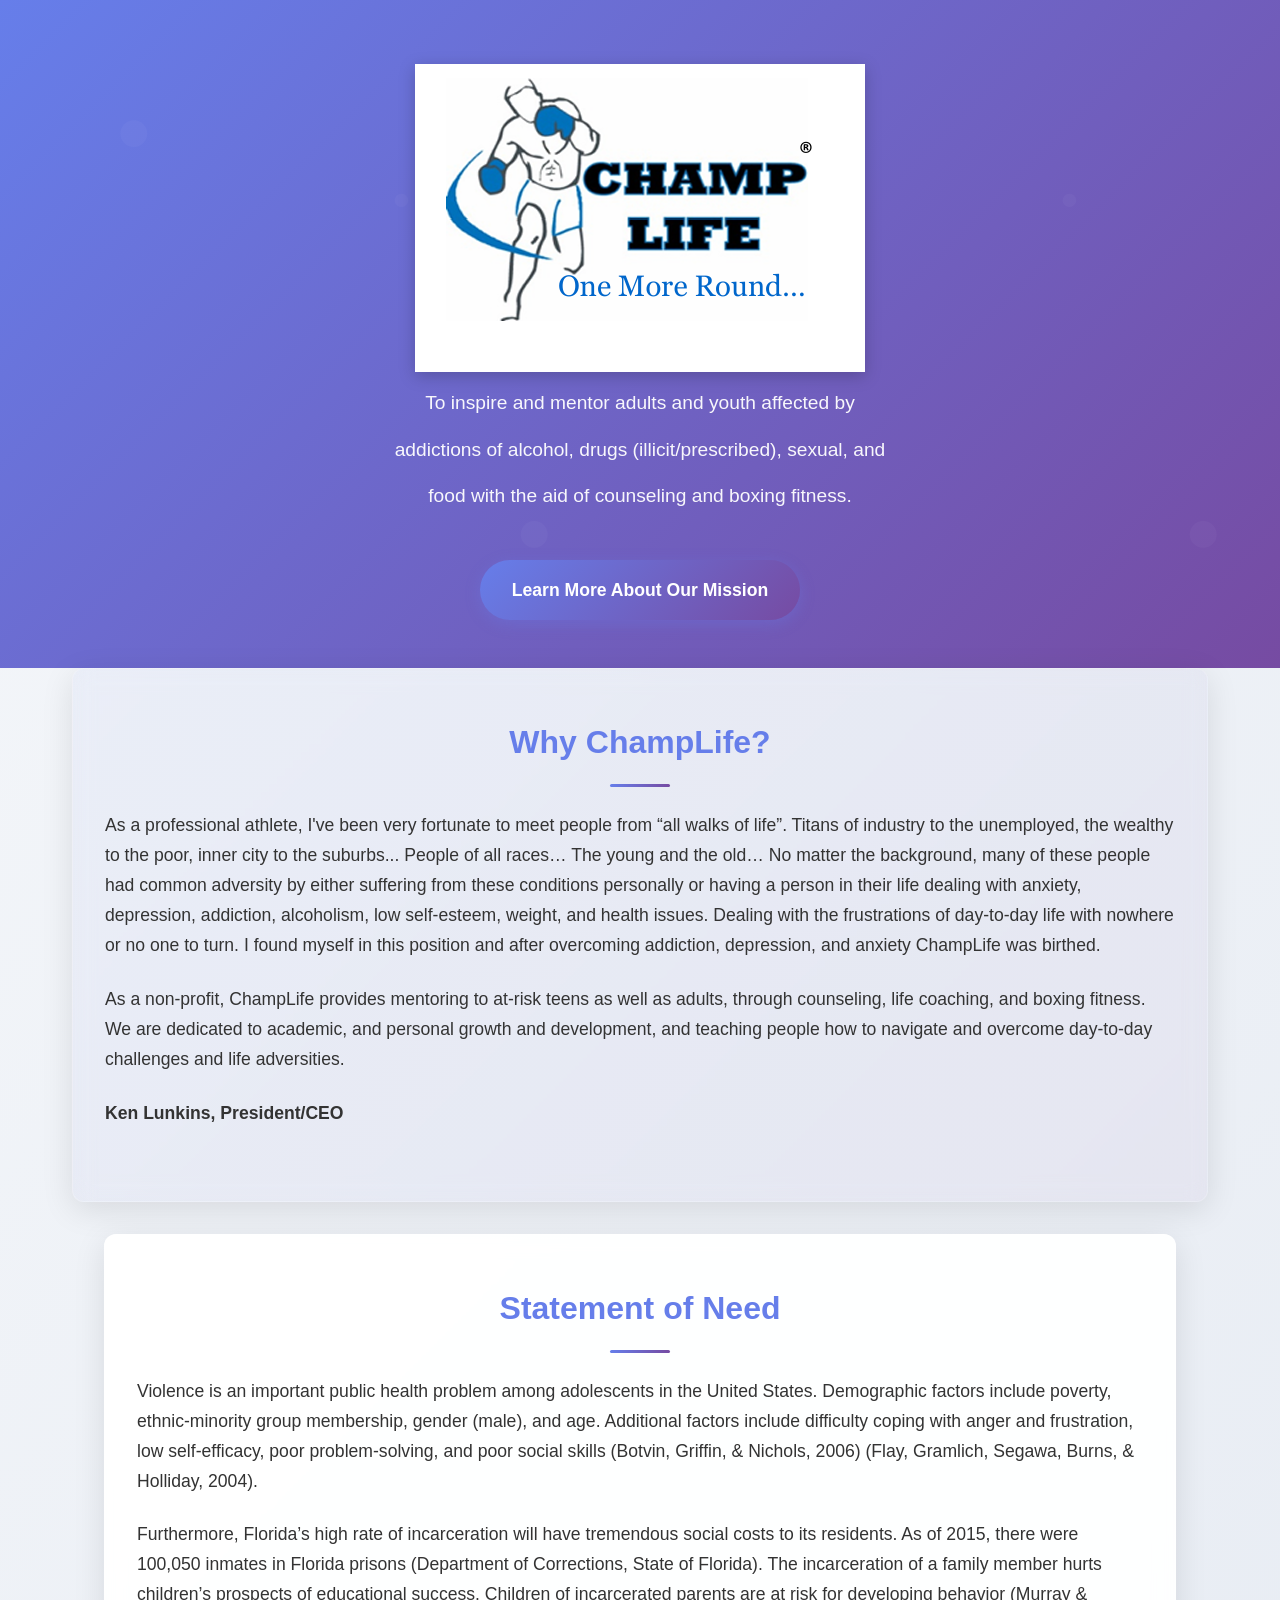
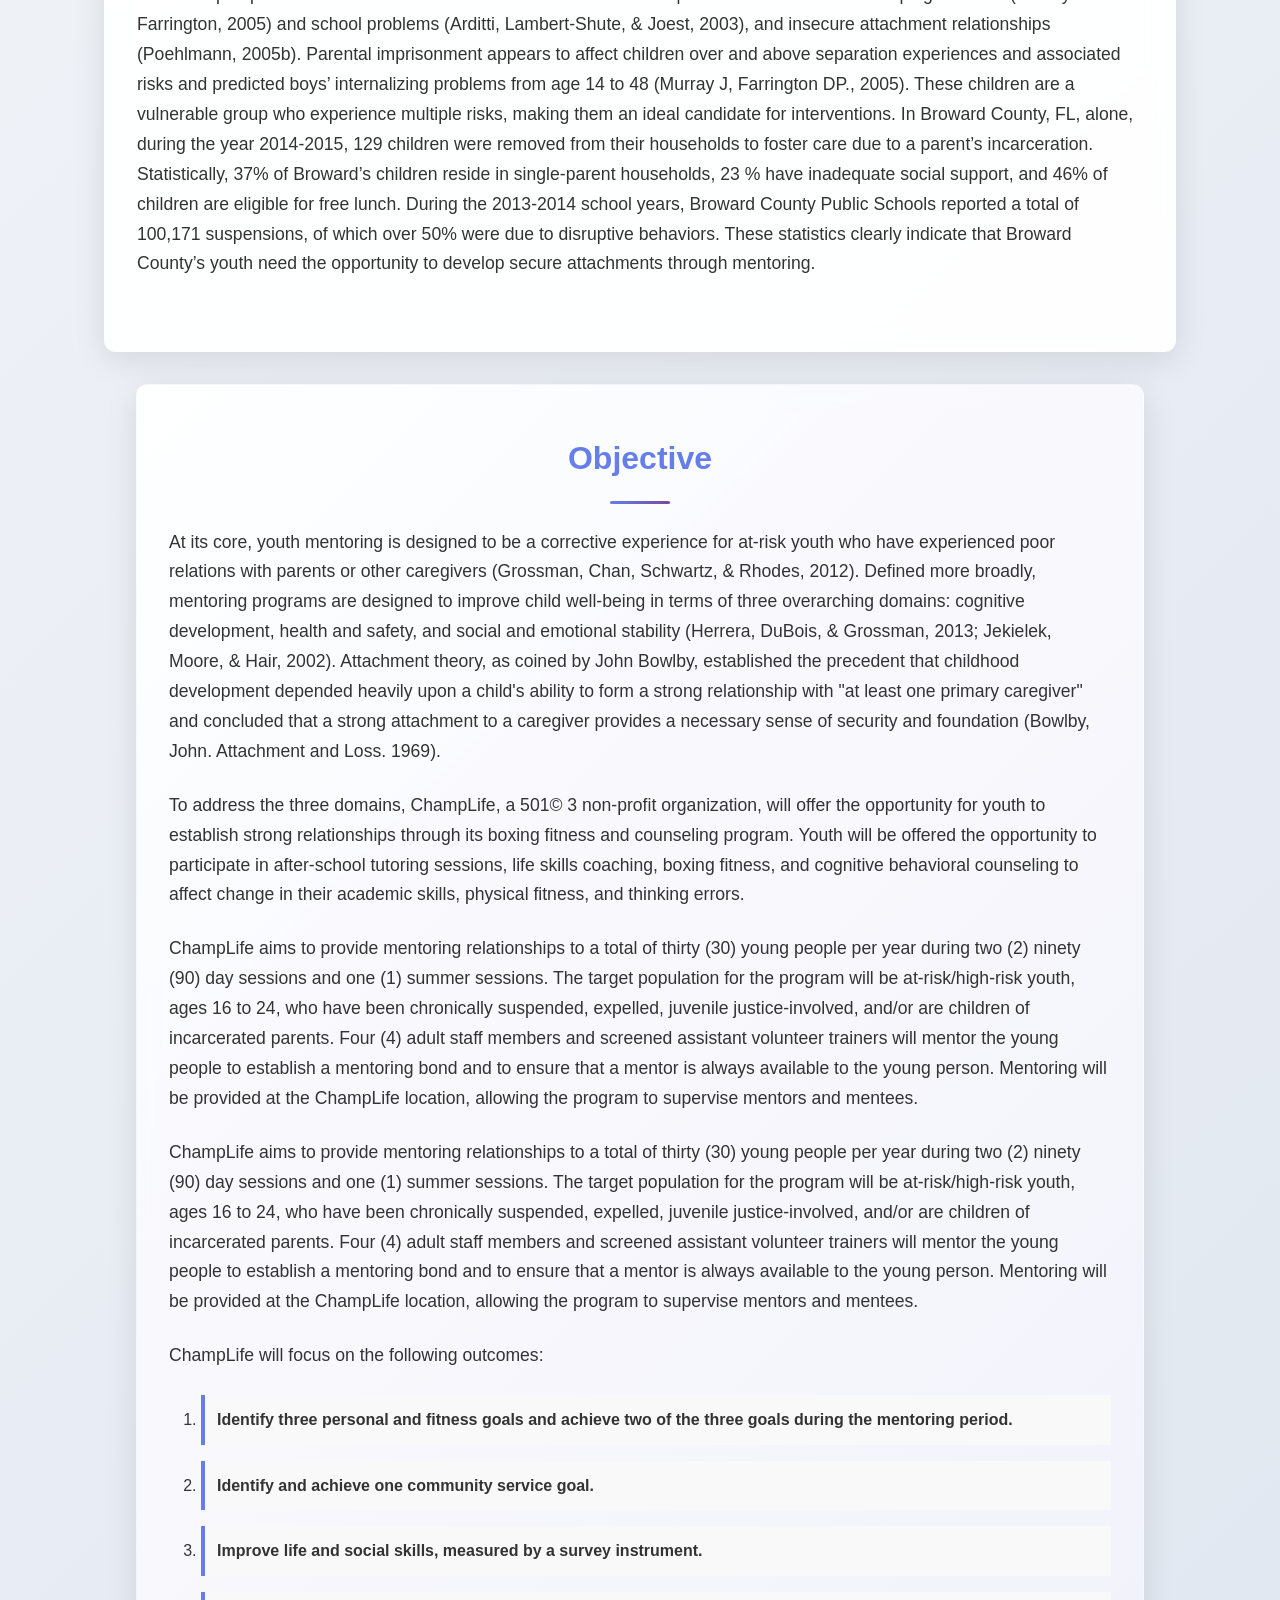
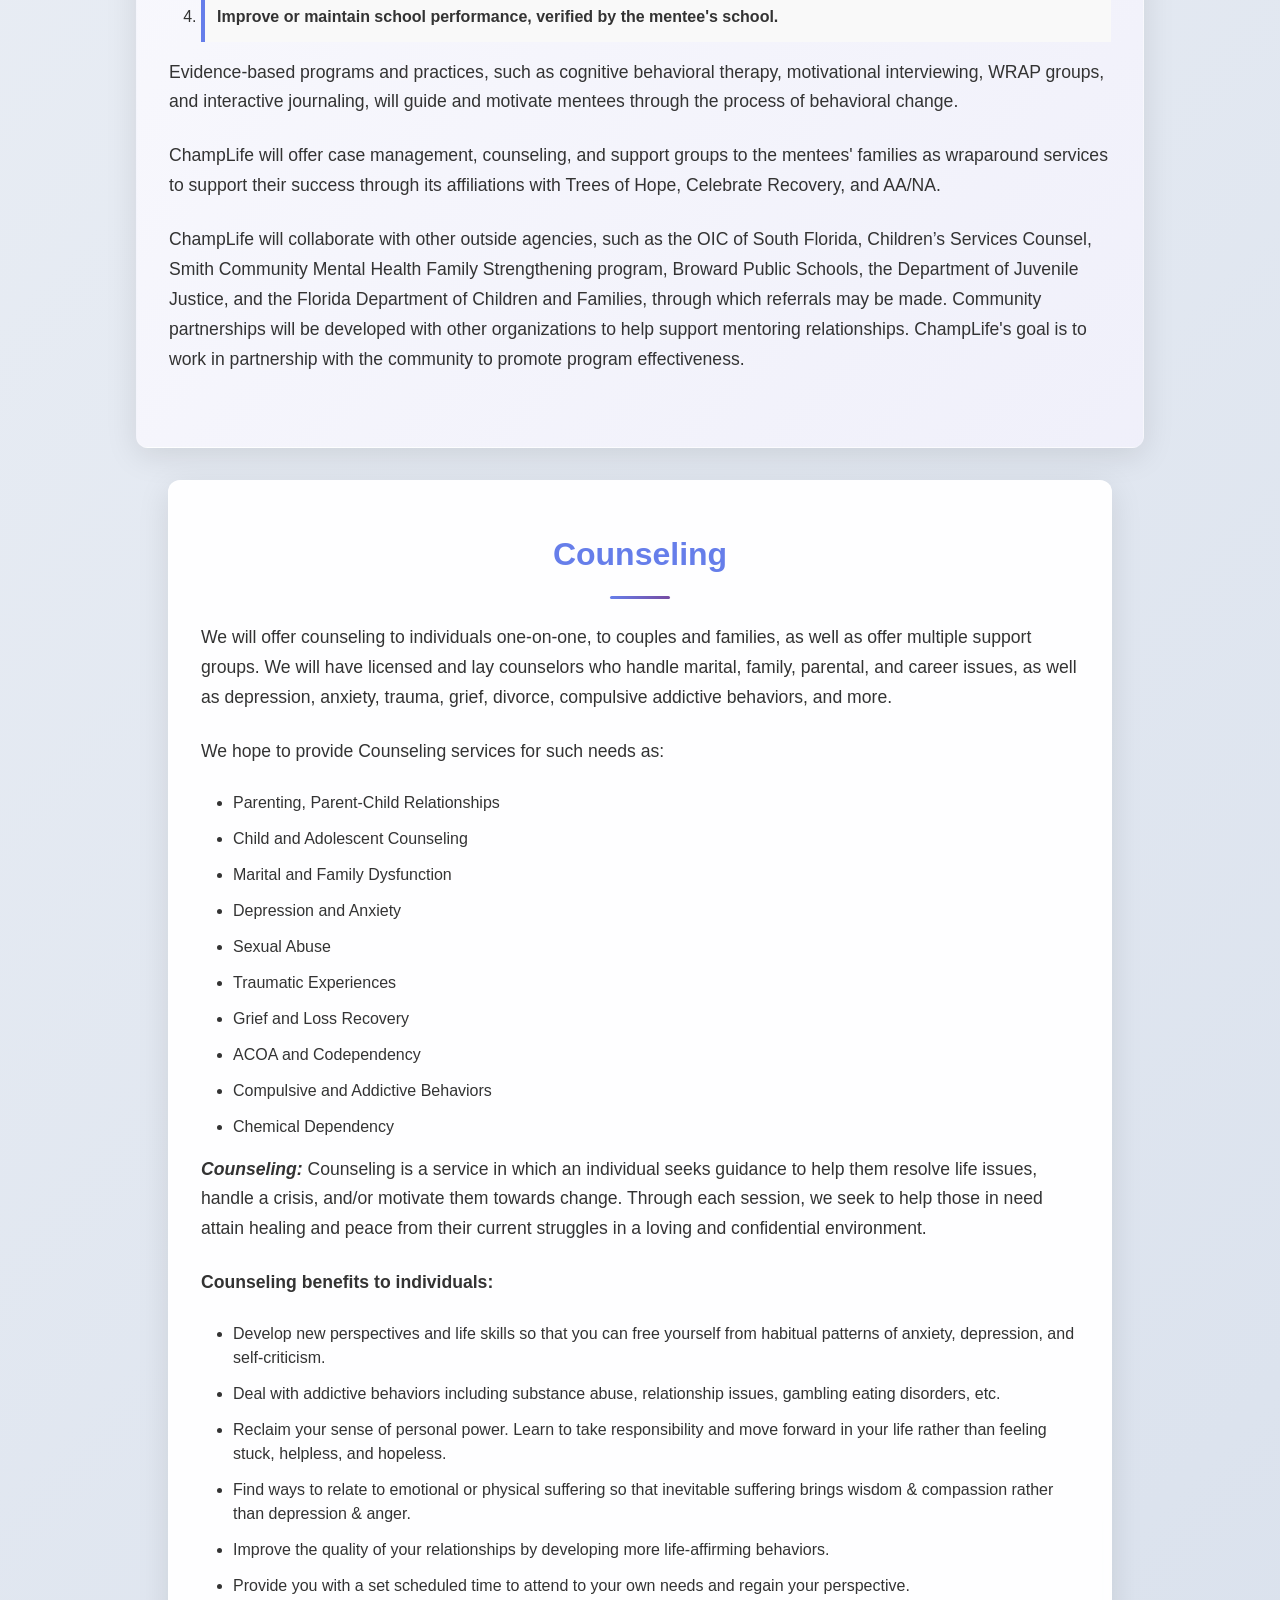
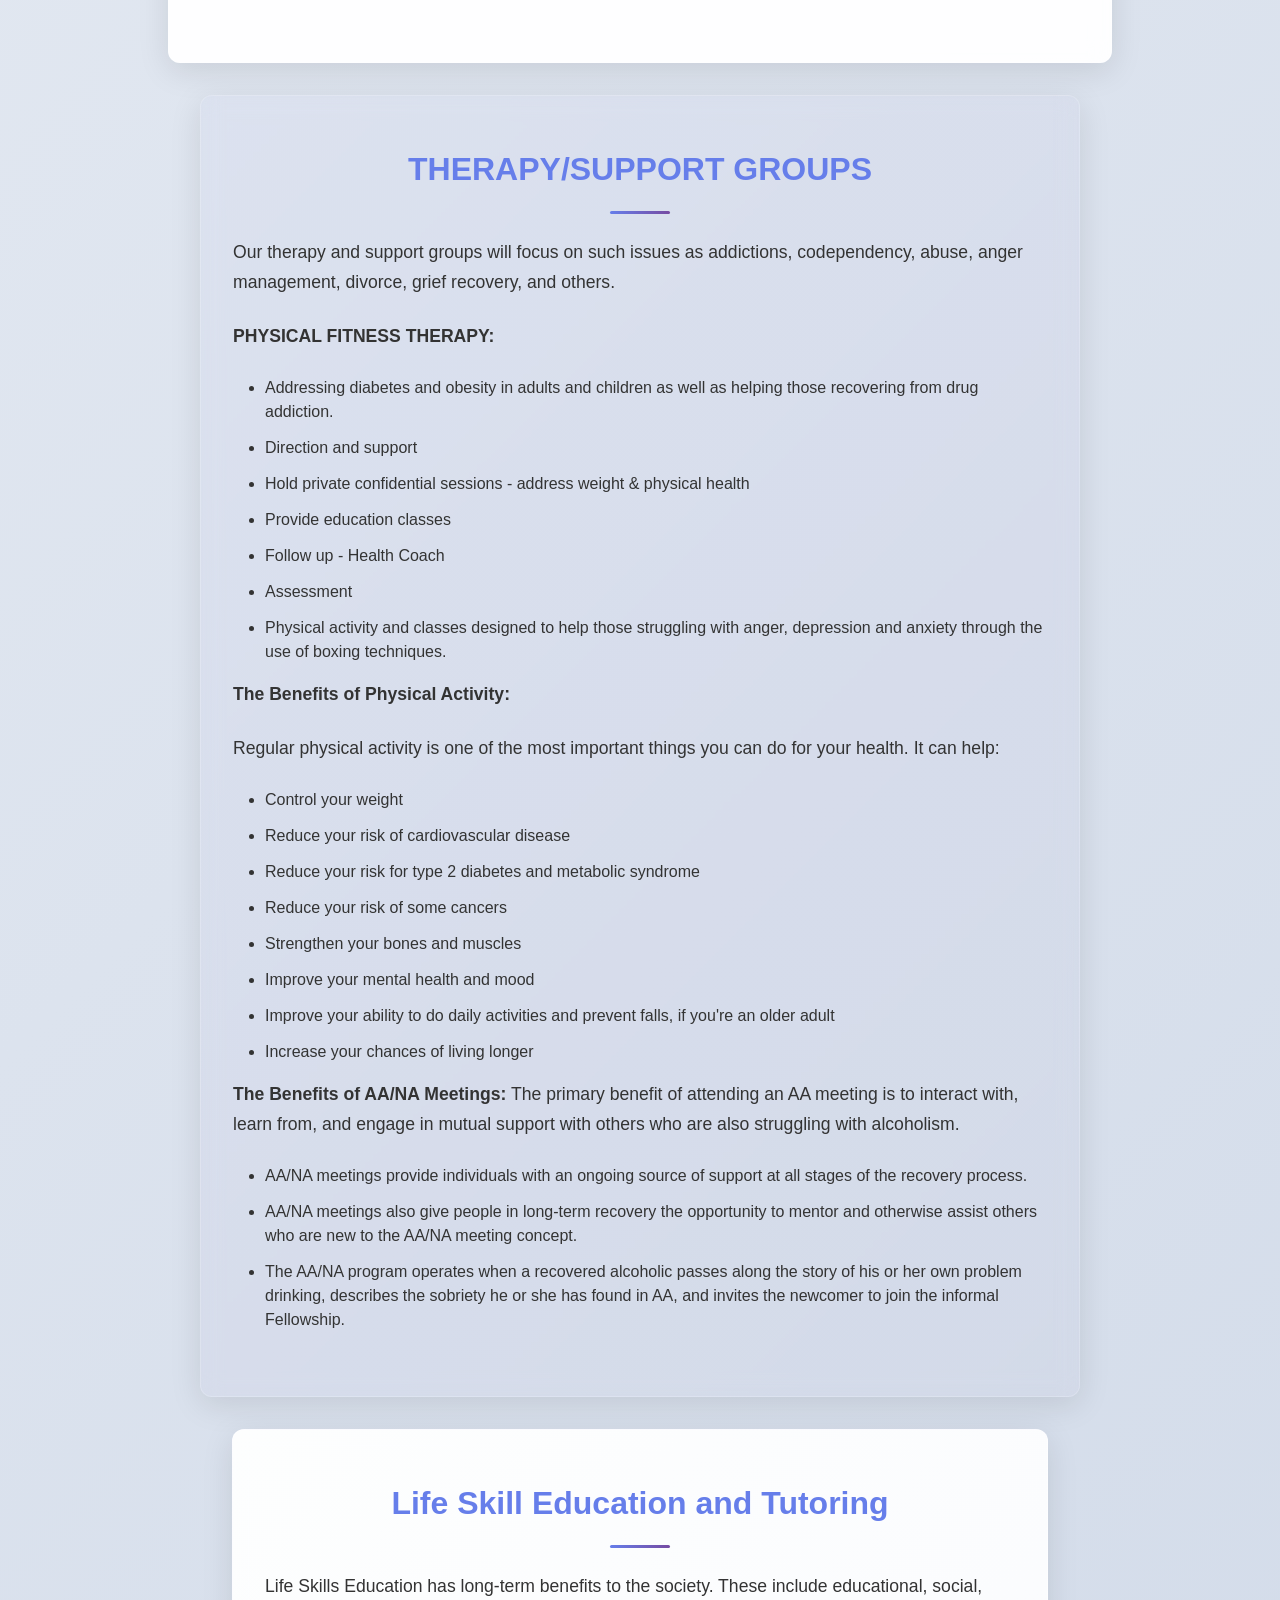
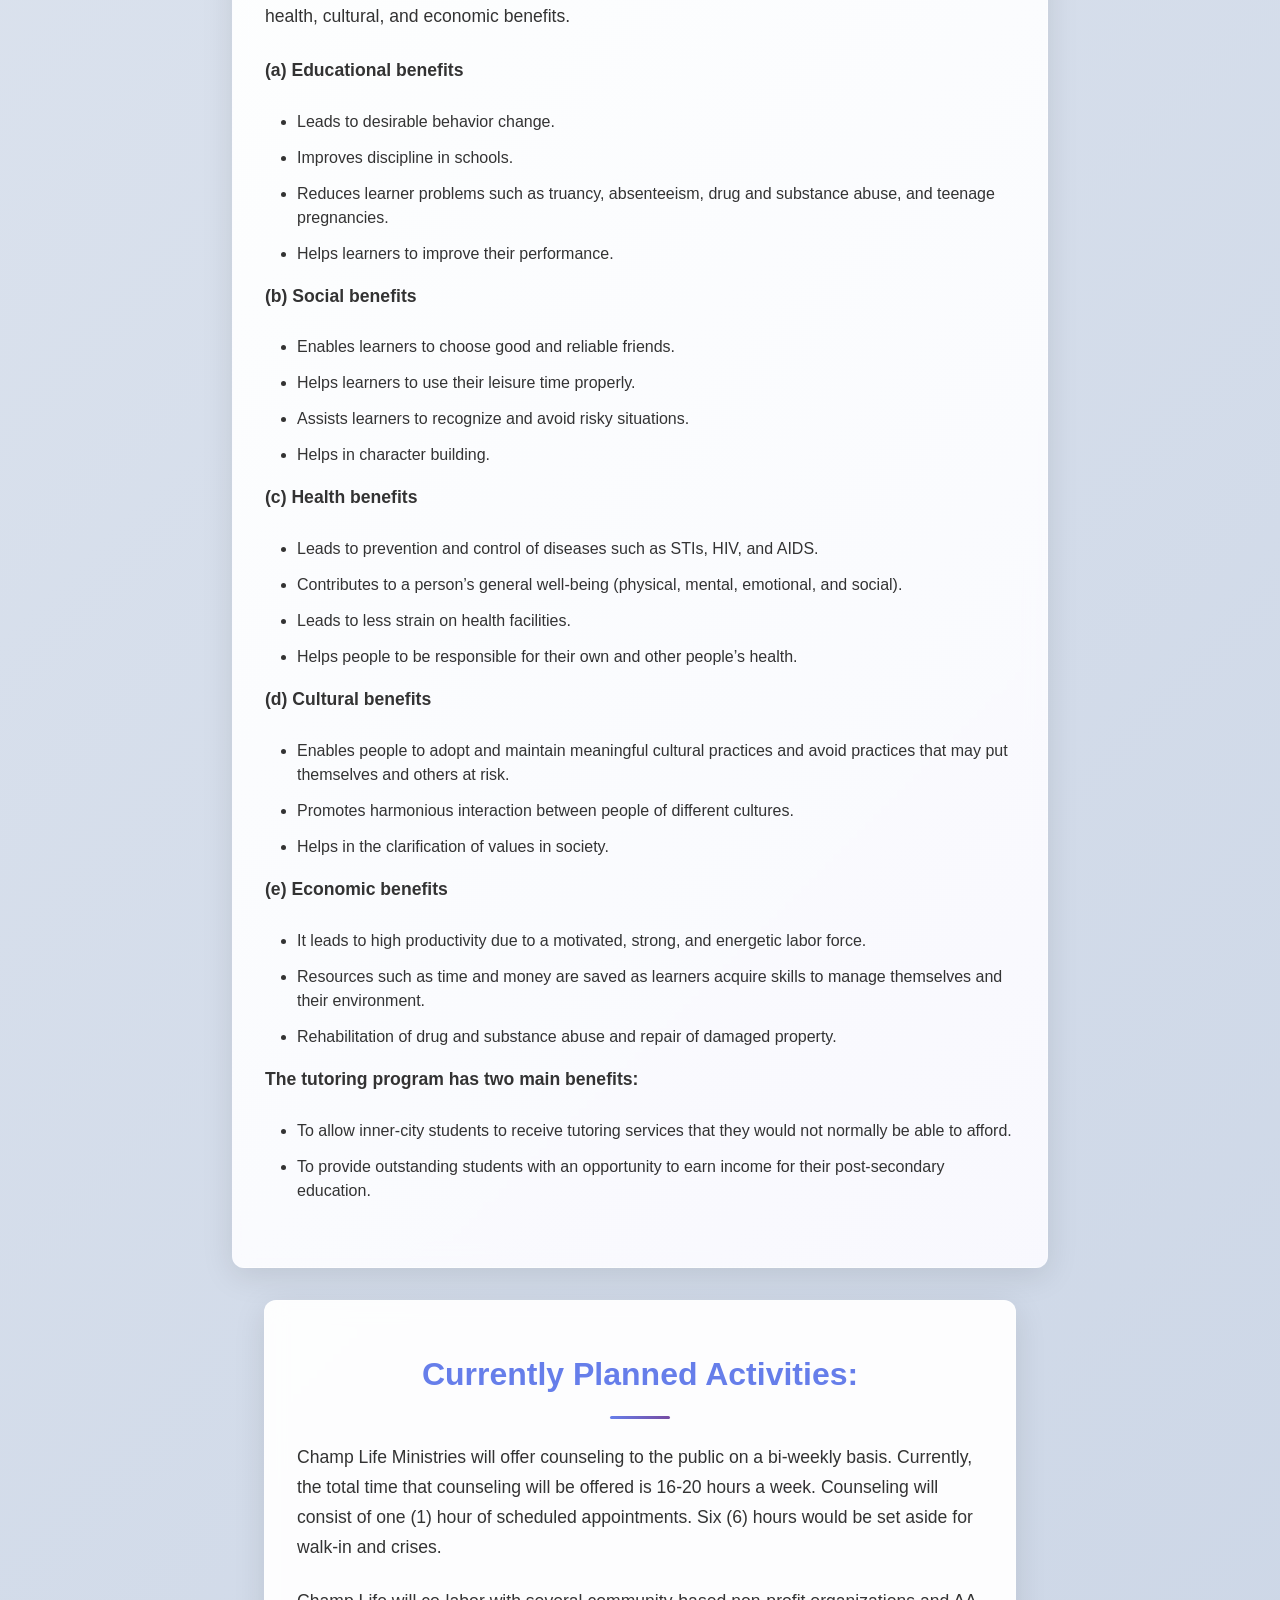
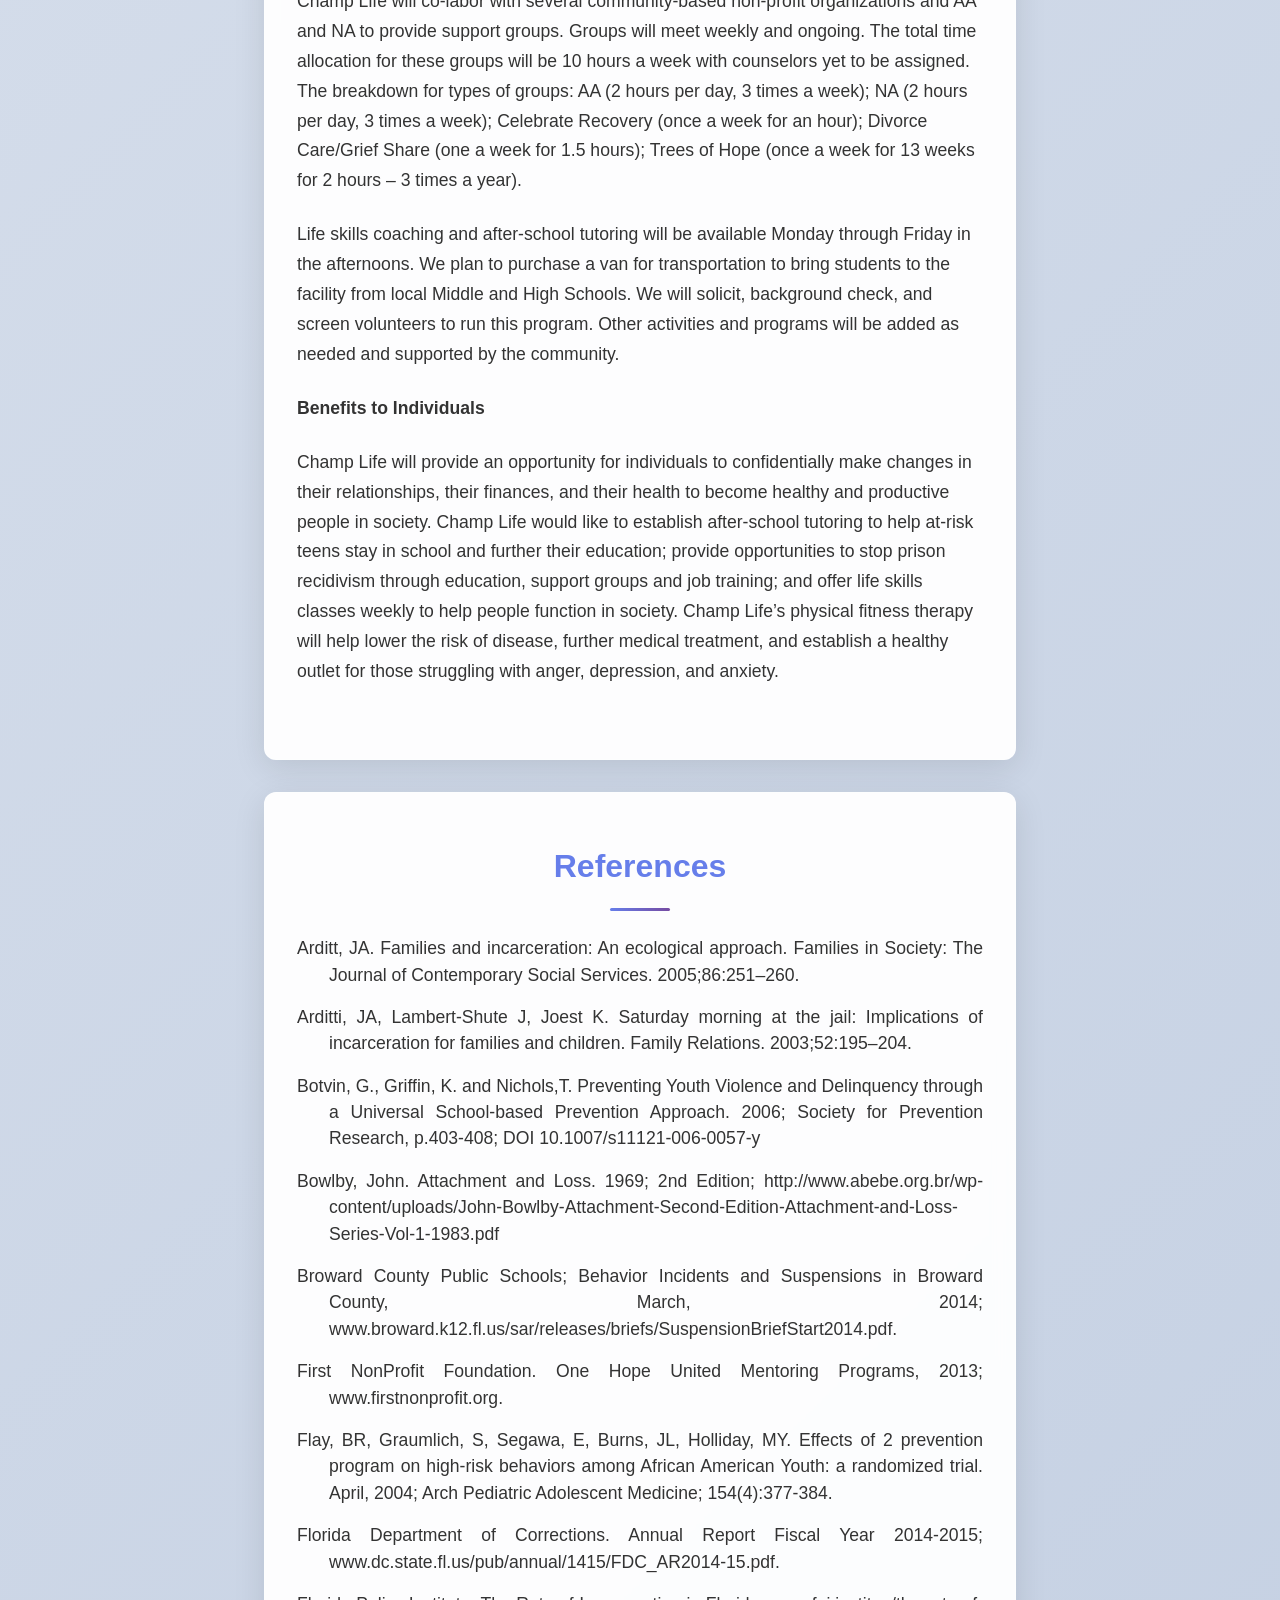
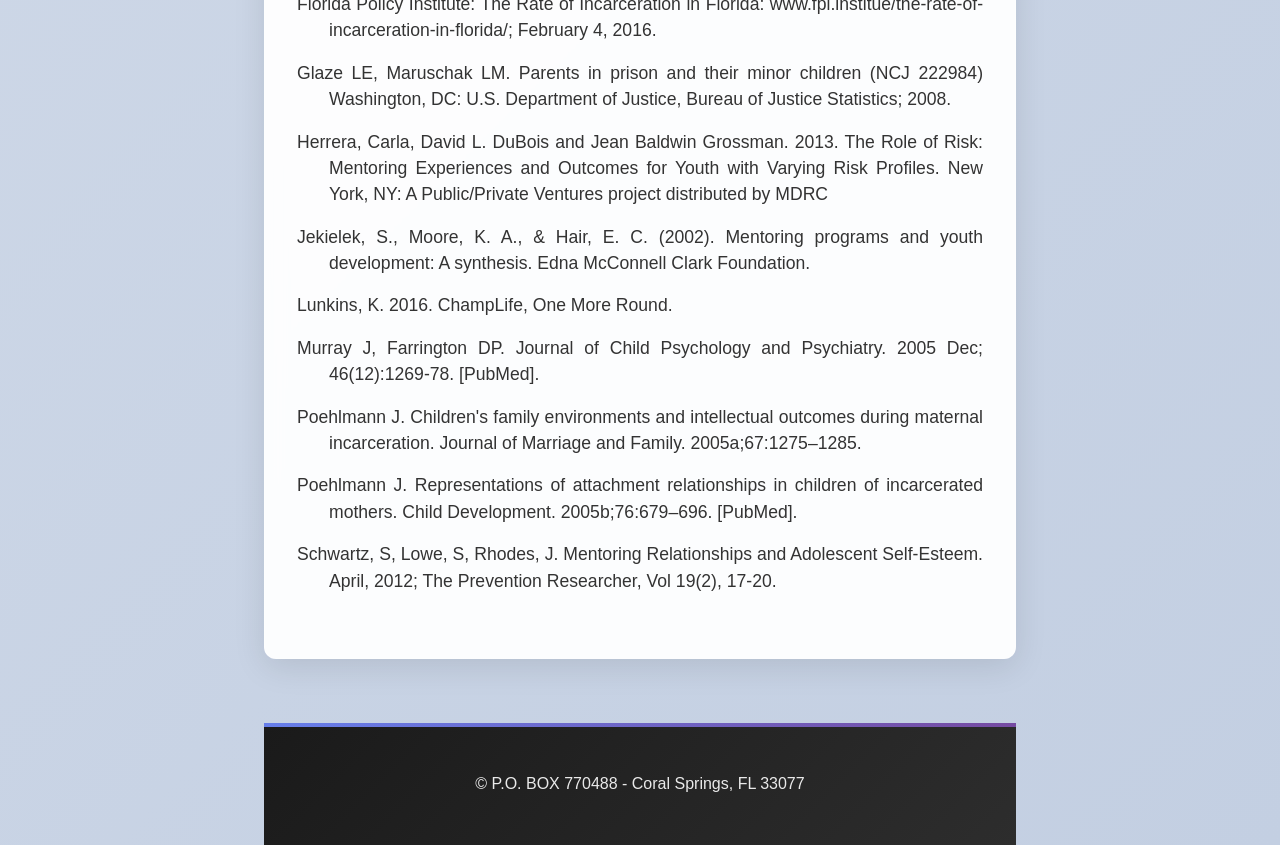
==== commit 48d9042f: "Remove budget 2" ====
--- a/HTMLProject/index.html
+++ b/HTMLProject/index.html
@@ -270,41 +270,6 @@
 depression, and anxiety.</p>
         </section>
 
-        <section class="budget">
-            <h2>Budget</h2>
-            <h3>Salaries and Wages</h3>
-            <ul class="budget-list">
-                <li>Physical Fitness/Program Director - FTE-80% <span class="amount">$75,000.00</span></li>
-                <li>Counselor I – MSW/Certified Teacher - FTE-80% <span class="amount">$70,000.00</span></li>
-                <li>Counselor II (2) – FTE-80% <span class="amount">$70,000.00</span></li>
-                <li>Recovery Coach - FTE-50% <span class="amount">$20,000.00</span></li>
-            </ul>
-            <p><strong>Total Salaries and Wages:</strong> <span class="total">$235,000.00</span></p>
-
-            <h3>Direct Program Costs</h3>
-            <ul class="budget-list">
-                <li>Facility Rent @ $3,500.00 per month <span class="amount">$42,000.00</span></li>
-                <li>Electric <span class="amount">$12,600.00</span></li>
-                <li>Telephone, fax, postage, and shipping <span class="amount">$2,400.00</span></li>
-                <li>Office Equipment (3 computers, 3 printers, camera, furniture, and maintenance) <span class="amount">$9,000.00</span></li>
-                <li>Printing and duplicating <span class="amount">$4,800.00</span></li>
-                <li>Supplies (Activities, incentive rewards, ceremonies) <span class="amount">$4,200.00</span></li>
-                <li>Food and snacks <span class="amount">$2,800.00</span></li>
-                <li>Curriculum <span class="amount">$850.00</span></li>
-                <li>Training <span class="amount">$5,375.00</span></li>
-            </ul>
-            <p><strong>Total Direct Costs:</strong> <span class="total">$84,025.00</span></p>
-
-            <h3>Transportation and Insurance Costs</h3>
-            <ul class="budget-list">
-                <li>12 Passenger Van (incl. tax, tag, title) <span class="amount">$45,000.00</span></li>
-                <li>Auto Insurance <span class="amount">$4,000.00</span></li>
-                <li>Other Insurance Costs (General Liability, Worker's Comp, Umbrella, etc.) <span class="amount">$4,700.00</span></li>
-            </ul>
-            <p><strong>Total Transportation and Insurance Costs:</strong> <span class="total">$47,700.00</span></p>
-
-            <p><strong>Total Program Budget:</strong> <span class="grand-total">$420,425.00</span></p>
-        </section>
 
 
         <section class="references">
